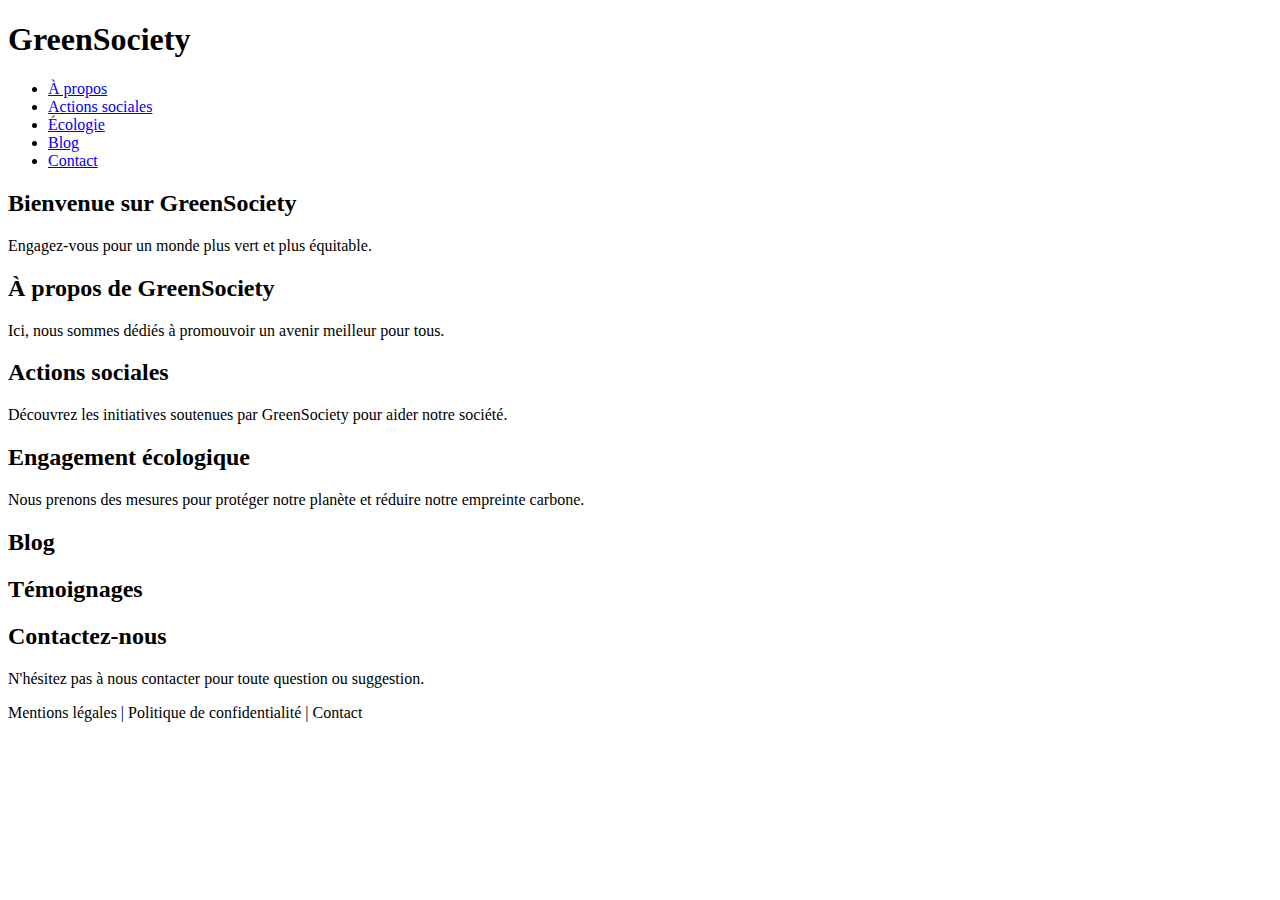
==== index.html @ fdf5fd26 "mise en place du HTML et du dossier image" ====
<!DOCTYPE html>
<html lang="fr">
<head>
    <meta charset="UTF-8">
    <meta name="viewport" content="width=device-width, initial-scale=1.0">
    <link rel="shortcut icon" href="favicon.ico" type="image/x-icon">
    <link rel="stylesheet" href="style.css">
    <title>GreenSociety - Un site accessible, écologique et sociétal</title>
</head>
<body>

<!-- En-tête du site -->
<header>
    <h1>GreenSociety</h1>
    <nav>
        <ul>
            <li><a href="#about">À propos</a></li>
            <li><a href="#social-actions">Actions sociales</a></li>
            <li><a href="#ecology">Écologie</a></li>
            <li><a href="#blog">Blog</a></li>
            <li><a href="#contact">Contact</a></li>
        </ul>
    </nav>
</header>

<!-- Bannière de la page d'accueil -->
<section id="home">
    <h2>Bienvenue sur GreenSociety</h2>
    <p>Engagez-vous pour un monde plus vert et plus équitable.</p>
</section>

<!-- Section À propos -->
<section id="about">
    <h2>À propos de GreenSociety</h2>
    <p>Ici, nous sommes dédiés à promouvoir un avenir meilleur pour tous.</p>
    <!-- Plus de contenu sur l'accessibilité du site -->
</section>

<!-- Section Actions sociales -->
<section id="social-actions">
    <h2>Actions sociales</h2>
    <p>Découvrez les initiatives soutenues par GreenSociety pour aider notre société.</p>
    <!-- Contenu sur les actions sociales du site -->
</section>

<!-- Section Écologie -->
<section id="ecology">
    <h2>Engagement écologique</h2>
    <p>Nous prenons des mesures pour protéger notre planète et réduire notre empreinte carbone.</p>
    <!-- Contenu sur l'écologie du site -->
</section>

<!-- Section Blog -->
<section id="blog">
    <h2>Blog</h2>
    <!-- Articles du blog -->
</section>

<!-- Section Témoignages -->
<section id="testimonials">
    <h2>Témoignages</h2>
    <!-- Témoignages des utilisateurs ou des partenaires -->
</section>

<!-- Section Contact -->
<section id="contact">
    <h2>Contactez-nous</h2>
    <p>N'hésitez pas à nous contacter pour toute question ou suggestion.</p>
    <!-- Formulaire de contact -->
</section>

<!-- Pied de page -->
<footer>
    <p>Mentions légales | Politique de confidentialité | Contact</p>
</footer>

<script>
    // Exemple d'utilisation de WAI-ARIA pour décrire un bouton
    const buttonElement = document.querySelector('button');
    buttonElement.setAttribute('role', 'button');
    buttonElement.setAttribute('aria-label', 'Cliquez ici pour effectuer une action');
</script>

</body>
</html>
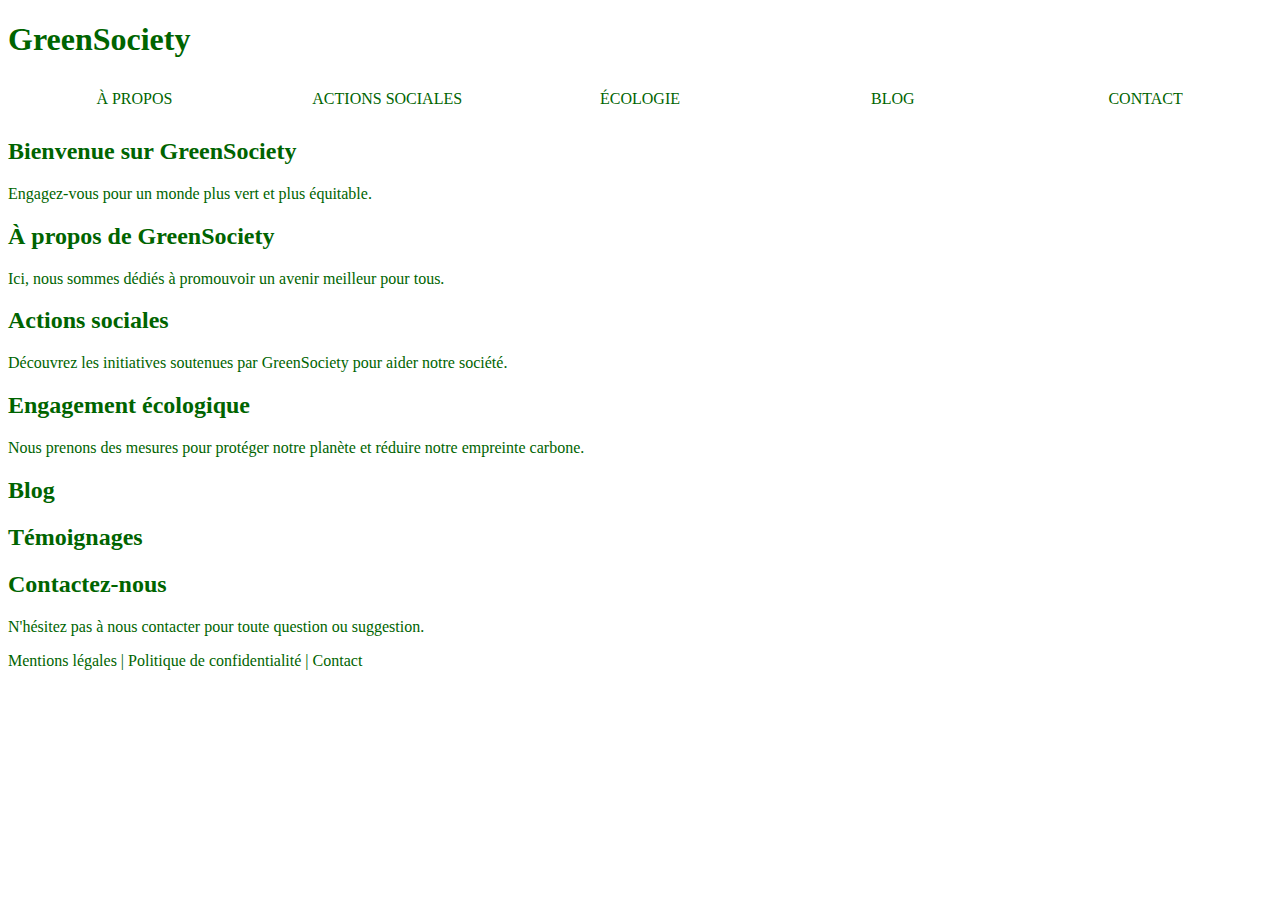
==== commit 4d218fb0: "mise en place des images et refonte HTML" ====
--- a/index.html
+++ b/index.html
@@ -3,7 +3,7 @@
 <head>
     <meta charset="UTF-8">
     <meta name="viewport" content="width=device-width, initial-scale=1.0">
-    <link rel="shortcut icon" href="favicon.ico" type="image/x-icon">
+    <link rel="shortcut icon" href="image/favicon-32x32.png" type="image/x-icon">
     <link rel="stylesheet" href="style.css">
     <title>GreenSociety - Un site accessible, écologique et sociétal</title>
 </head>
@@ -21,6 +21,12 @@
             <li><a href="#contact">Contact</a></li>
         </ul>
     </nav>
+     <!-- Lien de navigation caché pour les utilisateurs non visuels -->
+     <a class="visually-hidden" href="#about">Aller à la section À propos</a>
+     <a class="visually-hidden" href="#social-actions">Aller à la section Actions sociales</a>
+     <a class="visually-hidden" href="#ecology">Aller à la section Écologie</a>
+     <a class="visually-hidden" href="#blog">Aller à la section Blog</a>
+     <a class="visually-hidden" href="#contact">Aller à la section Contact</a>
 </header>
 
 <!-- Bannière de la page d'accueil -->
--- a/style.css
+++ b/style.css
@@ -0,0 +1,60 @@
+/* Style pour cacher le lien de navigation aux utilisateurs visuels */
+.visually-hidden {
+    position: absolute;
+    top: -9999px;
+    left: -9999px;
+    width: 1px;
+    height: 1px;
+    overflow: hidden;
+}
+
+/* Style pour la couleur du texte verte foncée */
+body {
+    color: darkgreen;
+}
+
+/* Style pour la navigation horizontale */
+nav ul {
+    list-style: none;
+    padding: 0;
+    margin: 0;
+    display: flex; /* Afficher les éléments de la liste horizontalement */
+}
+
+nav li {
+    flex: 1; /* Pour que chaque élément de la liste ait la même taille */
+    text-align: center; /* Centrer le texte dans chaque élément de la liste */
+    text-transform: uppercase; /* Mettre les liens en majuscules */
+    position: relative; /* Pour positionner la barre de survol */
+}
+
+nav a {
+    text-decoration: none;
+    color: inherit;
+    display: block; /* Pour que chaque lien occupe toute la largeur de l'élément <li> */
+    padding: 10px; /* Ajouter un espacement autour du texte du lien */
+    transition: transform 0.3s ease; /* Ajouter une transition pour l'effet de survol */
+}
+
+/* Effet de survol */
+nav a:hover {
+    transform: scale(1.2); /* Augmenter la taille du lien au survol */
+}
+
+/* Barre de survol */
+nav a::after {
+    content: '';
+    position: absolute;
+    bottom: -2px; /* Positionner la barre en dessous du lien */
+    left: 0;
+    width: 100%;
+    height: 2px;
+    background-color: darkgreen; /* Couleur de la barre */
+    opacity: 0; /* Masquer la barre par défaut */
+    transition: opacity 0.3s ease; /* Ajouter une transition pour l'apparition de la barre */
+}
+
+/* Afficher la barre au survol */
+nav a:hover::after {
+    opacity: 1;
+}
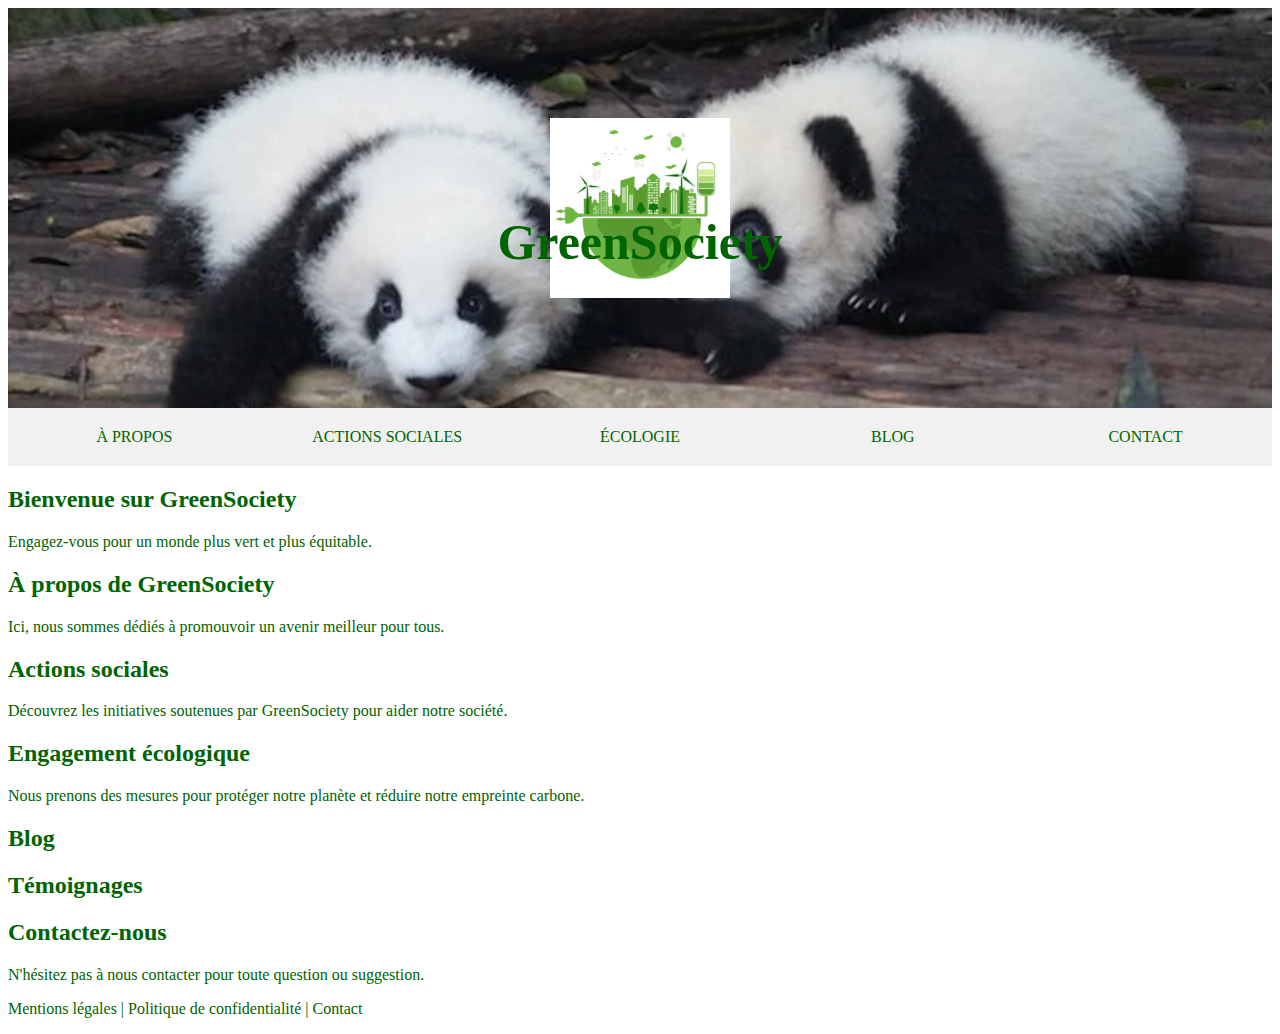
==== commit 158eb1e0: "mise en place du logo" ====
--- a/index.html
+++ b/index.html
@@ -11,7 +11,19 @@
 
 <!-- En-tête du site -->
 <header>
-    <h1>GreenSociety</h1>
+    <div id="slider">
+        <!-- Les images de fond du slider -->
+        <div class="slider-item active" style="background-image: url('image/baby-panda1.webp');"></div>
+        <div class="slider-item" style="background-image: url('image/eclat-foret1.webp');"></div>
+        <div class="slider-item" style="background-image: url('image/montagne1.webp');"></div>
+        <!-- Logo -->
+        <img src="image/apple-touch-icon.png" alt="Mon logo" class="logo visible">
+
+        <!-- Titre h1 -->
+        <h1 class="slider-title visible">GreenSociety</h1>
+    </div>
+ 
+    
     <nav>
         <ul>
             <li><a href="#about">À propos</a></li>
@@ -80,12 +92,7 @@
     <p>Mentions légales | Politique de confidentialité | Contact</p>
 </footer>
 
-<script>
-    // Exemple d'utilisation de WAI-ARIA pour décrire un bouton
-    const buttonElement = document.querySelector('button');
-    buttonElement.setAttribute('role', 'button');
-    buttonElement.setAttribute('aria-label', 'Cliquez ici pour effectuer une action');
-</script>
+<script src="main.js"></script>
 
 </body>
 </html>
--- a/style.css
+++ b/style.css
@@ -8,9 +8,47 @@
     overflow: hidden;
 }
 
+/* Style pour le logo */
+.logo {
+    position: absolute;
+    top: 50%;
+    left: 50%;
+    transform: translate(-50%, -50%);
+    z-index: 1;
+    opacity: 0;
+    transition: opacity 1s ease; /* Animation de transition pour la visibilité */
+}
+
+.logo.visible {
+    opacity: 1;
+}
+
+/* Style pour le titre h1 */
+h1 {
+    font-size: 50px;
+    text-align: center; /* Centrer le texte */
+    position: absolute;
+    top: 50%;
+    left: 50%;
+    transform: translate(-50%, -50%);
+    z-index: 1;
+    opacity: 0;
+    transition: opacity 1s ease; /* Animation de transition pour la visibilité */
+}
+
+h1.visible {
+    opacity: 1;
+}
+
 /* Style pour la couleur du texte verte foncée */
 body {
     color: darkgreen;
+}
+
+/* Style pour la barre de navigation */
+nav {
+    background-color: #f1f1f1;
+    padding: 10px 0;
 }
 
 /* Style pour la navigation horizontale */
@@ -58,3 +96,28 @@
 nav a:hover::after {
     opacity: 1;
 }
+
+/* Style pour le slider */
+#slider {
+    width: 100%;
+    height: 400px;
+    overflow: hidden;
+    position: relative;
+}
+
+.slider-item {
+    position: absolute;
+    top: 0;
+    left: 0;
+    width: 100%;
+    height: 100%;
+    background-size: cover;
+    background-repeat: no-repeat;
+    background-position: center center;
+    opacity: 0;
+    transition: opacity 1s ease; /* Animation de transition pour le fondu enchaîné */
+}
+
+.slider-item.active {
+    opacity: 1;
+}
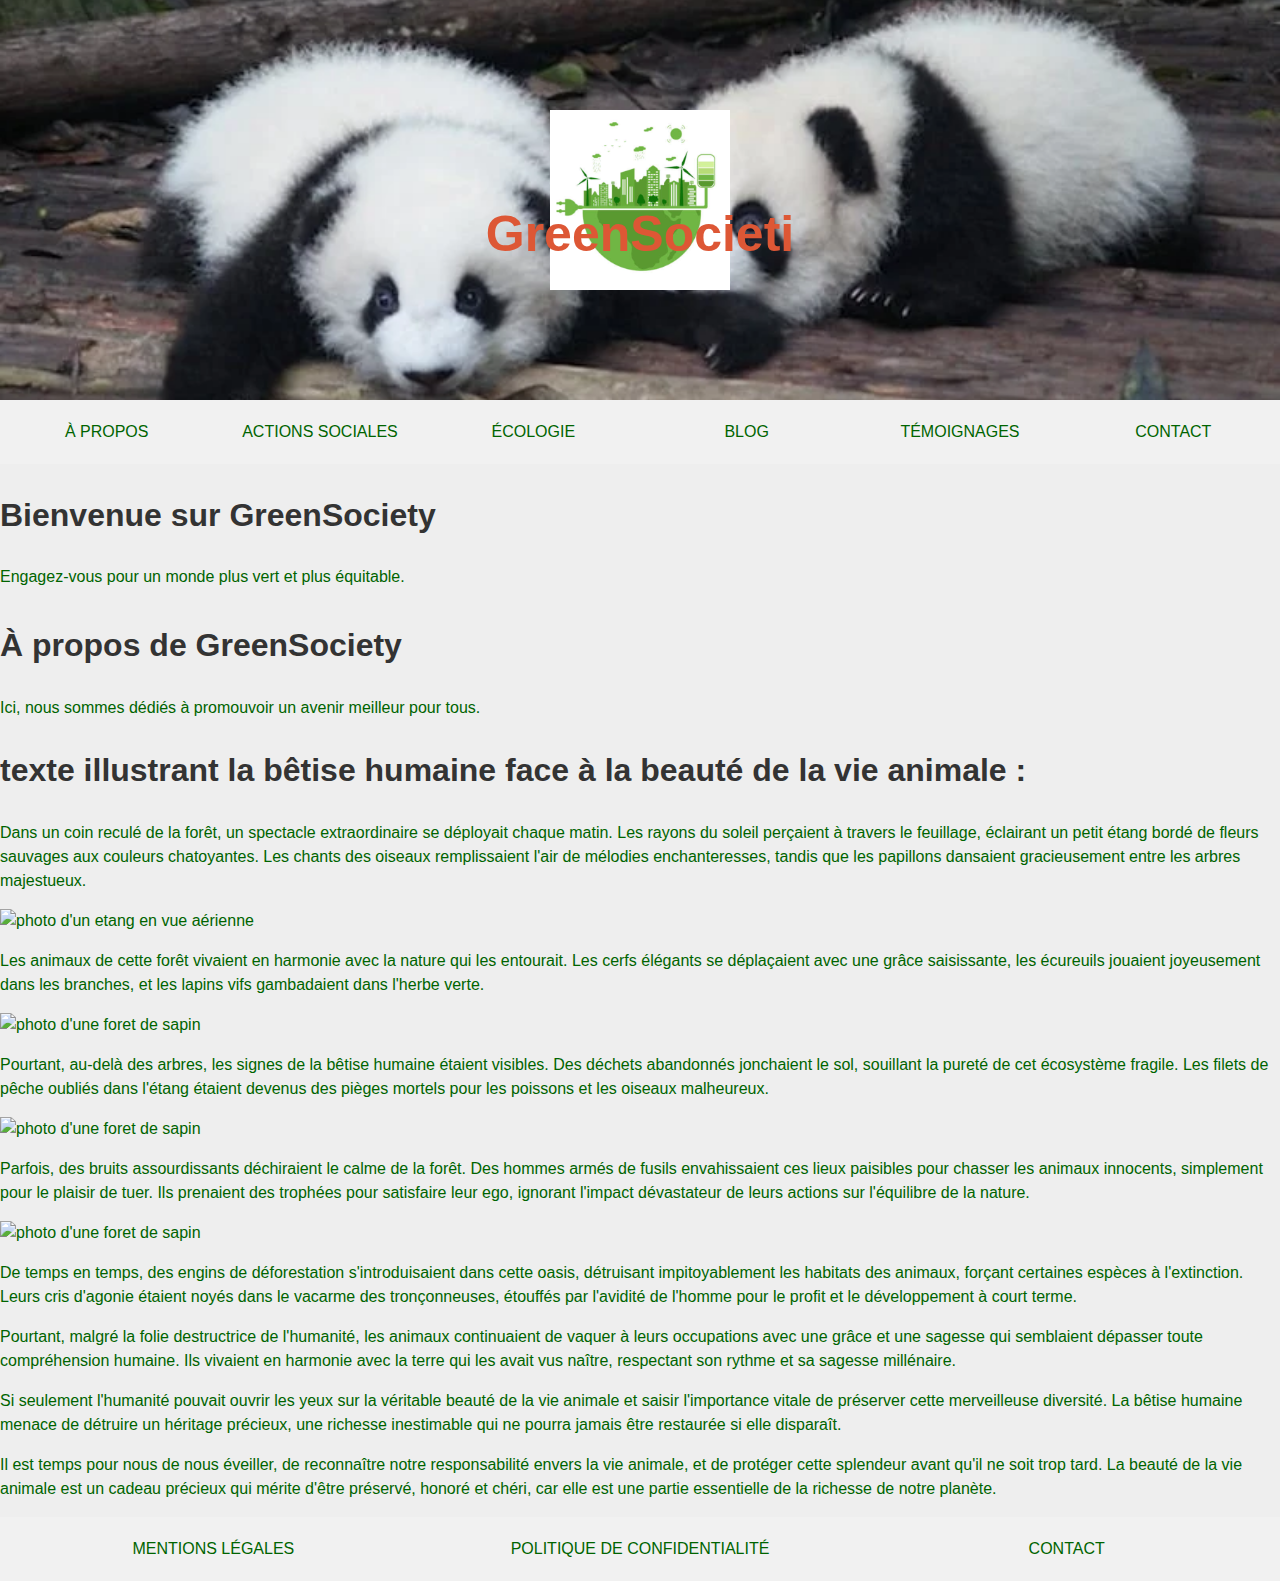
==== commit 6d027f8d: "la la la" ====
--- a/index.html
+++ b/index.html
@@ -4,6 +4,8 @@
     <meta charset="UTF-8">
     <meta name="viewport" content="width=device-width, initial-scale=1.0">
     <link rel="shortcut icon" href="image/favicon-32x32.png" type="image/x-icon">
+    <link rel="stylesheet" href="common-v3.css">
+    <link rel="stylesheet" href="normalize.css">
     <link rel="stylesheet" href="style.css">
     <title>GreenSociety - Un site accessible, écologique et sociétal</title>
 </head>
@@ -20,76 +22,87 @@
         <img src="image/apple-touch-icon.png" alt="Mon logo" class="logo visible">
 
         <!-- Titre h1 -->
-        <h1 class="slider-title visible">GreenSociety</h1>
+        <h1 class="slider-title visible">GreenSocieti</h1>
     </div>
  
     
     <nav>
         <ul>
-            <li><a href="#about">À propos</a></li>
-            <li><a href="#social-actions">Actions sociales</a></li>
-            <li><a href="#ecology">Écologie</a></li>
-            <li><a href="#blog">Blog</a></li>
-            <li><a href="#contact">Contact</a></li>
+            <li><a href="index.html">À propos</a></li>
+            <li><a href="actions-sociales.html">Actions sociales</a></li>
+            <li><a href="ecologie.html">Écologie</a></li>
+            <li><a href="blog.html">Blog</a></li>
+            <li><a href="temoignages.html">Témoignages</a></li>
+            <li><a href="contact.html">Contact</a></li>
         </ul>
     </nav>
      <!-- Lien de navigation caché pour les utilisateurs non visuels -->
      <a class="visually-hidden" href="#about">Aller à la section À propos</a>
-     <a class="visually-hidden" href="#social-actions">Aller à la section Actions sociales</a>
-     <a class="visually-hidden" href="#ecology">Aller à la section Écologie</a>
-     <a class="visually-hidden" href="#blog">Aller à la section Blog</a>
-     <a class="visually-hidden" href="#contact">Aller à la section Contact</a>
+     <a class="visually-hidden" href="actions-sociales.html">Aller à la section Actions sociales</a>
+     <a class="visually-hidden" href="ecologie.html">Aller à la section Écologie</a>
+     <a class="visually-hidden" href="blog.html">Aller à la section Blog</a>
+     <a class="visually-hidden" href="temoignages.html">Aller à la section Témoignage</a>
+     <a class="visually-hidden" href="contact.html">Aller à la section Contact</a>
 </header>
 
-<!-- Bannière de la page d'accueil -->
-<section id="home">
-    <h2>Bienvenue sur GreenSociety</h2>
-    <p>Engagez-vous pour un monde plus vert et plus équitable.</p>
-</section>
+<main>
+    <!-- Bannière de la page d'accueil -->
+    <section id="home">
+        <h2>Bienvenue sur GreenSociety</h2>
+        <p>Engagez-vous pour un monde plus vert et plus équitable.</p>
+    </section>
 
-<!-- Section À propos -->
-<section id="about">
-    <h2>À propos de GreenSociety</h2>
-    <p>Ici, nous sommes dédiés à promouvoir un avenir meilleur pour tous.</p>
-    <!-- Plus de contenu sur l'accessibilité du site -->
-</section>
+    <!-- Section À propos -->
+    <section id="about">
+        <h2>À propos de GreenSociety</h2>
+        <p>Ici, nous sommes dédiés à promouvoir un avenir meilleur pour tous.</p>
+        <!-- Plus de contenu sur l'accessibilité du site -->
+    </section>
 
-<!-- Section Actions sociales -->
-<section id="social-actions">
-    <h2>Actions sociales</h2>
-    <p>Découvrez les initiatives soutenues par GreenSociety pour aider notre société.</p>
-    <!-- Contenu sur les actions sociales du site -->
-</section>
+    <h2> texte illustrant la bêtise humaine face à la beauté de la vie animale :</h2>
+    <p>
+        Dans un coin reculé de la forêt, un spectacle extraordinaire se déployait chaque matin. Les rayons du soleil perçaient à travers le feuillage, éclairant un petit étang bordé de fleurs sauvages aux couleurs chatoyantes. Les chants des oiseaux remplissaient l'air de mélodies enchanteresses, tandis que les papillons dansaient gracieusement entre les arbres majestueux.
+    </p>
+    <img src="image/etang.webp" alt="photo d'un etang en vue aérienne">
+    <p>
+    Les animaux de cette forêt vivaient en harmonie avec la nature qui les entourait. Les cerfs élégants se déplaçaient avec une grâce saisissante, les écureuils jouaient joyeusement dans les branches, et les lapins vifs gambadaient dans l'herbe verte.
+    </p>
+    <img src="image/foret.webp" alt="photo d'une foret de sapin">
+    <p>
+        Pourtant, au-delà des arbres, les signes de la bêtise humaine étaient visibles. Des déchets abandonnés jonchaient le sol, souillant la pureté de cet écosystème fragile. Les filets de pêche oubliés dans l'étang étaient devenus des pièges mortels pour les poissons et les oiseaux malheureux.
+    </p>
+    <img src="image/foret.webp" alt="photo d'une foret de sapin">
+    <p>
+        Parfois, des bruits assourdissants déchiraient le calme de la forêt. Des hommes armés de fusils envahissaient ces lieux paisibles pour chasser les animaux innocents, simplement pour le plaisir de tuer. Ils prenaient des trophées pour satisfaire leur ego, ignorant l'impact dévastateur de leurs actions sur l'équilibre de la nature.
+    </p>
+    <img src="image/foret.webp" alt="photo d'une foret de sapin">
+    <p>
+        De temps en temps, des engins de déforestation s'introduisaient dans cette oasis, détruisant impitoyablement les habitats des animaux, forçant certaines espèces à l'extinction. Leurs cris d'agonie étaient noyés dans le vacarme des tronçonneuses, étouffés par l'avidité de l'homme pour le profit et le développement à court terme.
+    </p>
+    
+    <p>
+        Pourtant, malgré la folie destructrice de l'humanité, les animaux continuaient de vaquer à leurs occupations avec une grâce et une sagesse qui semblaient dépasser toute compréhension humaine. Ils vivaient en harmonie avec la terre qui les avait vus naître, respectant son rythme et sa sagesse millénaire.
+    </p>
+    
+    <p>
+        Si seulement l'humanité pouvait ouvrir les yeux sur la véritable beauté de la vie animale et saisir l'importance vitale de préserver cette merveilleuse diversité. La bêtise humaine menace de détruire un héritage précieux, une richesse inestimable qui ne pourra jamais être restaurée si elle disparaît.
+    </p>
+    
+    <p>
+        Il est temps pour nous de nous éveiller, de reconnaître notre responsabilité envers la vie animale, et de protéger cette splendeur avant qu'il ne soit trop tard. La beauté de la vie animale est un cadeau précieux qui mérite d'être préservé, honoré et chéri, car elle est une partie essentielle de la richesse de notre planète.
+    </p>
 
-<!-- Section Écologie -->
-<section id="ecology">
-    <h2>Engagement écologique</h2>
-    <p>Nous prenons des mesures pour protéger notre planète et réduire notre empreinte carbone.</p>
-    <!-- Contenu sur l'écologie du site -->
-</section>
-
-<!-- Section Blog -->
-<section id="blog">
-    <h2>Blog</h2>
-    <!-- Articles du blog -->
-</section>
-
-<!-- Section Témoignages -->
-<section id="testimonials">
-    <h2>Témoignages</h2>
-    <!-- Témoignages des utilisateurs ou des partenaires -->
-</section>
-
-<!-- Section Contact -->
-<section id="contact">
-    <h2>Contactez-nous</h2>
-    <p>N'hésitez pas à nous contacter pour toute question ou suggestion.</p>
-    <!-- Formulaire de contact -->
-</section>
+</main>
 
 <!-- Pied de page -->
 <footer>
-    <p>Mentions légales | Politique de confidentialité | Contact</p>
+    <nav>
+        <ul>
+            <li><a href="">Mentions légales</a></li>
+            <li><a href="">Politique de confidentialité</a></li>
+            <li><a href="contact.html">Contact</a></li>
+        </ul>
+    </nav>
 </footer>
 
 <script src="main.js"></script>
--- a/common-v3.css
+++ b/common-v3.css
@@ -0,0 +1,274 @@
+/*
+
+Ultime version de la feuille de style commune (à réutiliser dans les modules 4 et 5)
+
+Ajout de la marge entre les sections
+Ajout des la section form depuis le corrigé de l'exercice "form" du module 2
+Ajout de la section table (version proche du corrigé de l'exercice "table" du module 2 mais avec quelques ajustements)
+
+*/
+/* *****************************************************************
+TOOLS
+***************************************************************** */
+
+* {
+	box-sizing: border-box; /* On spécifie que la largeur (width) de chaque boîte comprend le padding et la bordure (par défaut, c'est seulement la largeur du contenu) */
+}
+
+html {
+	font-size: 62.5%; /* 1rem = 10px (la formule est 10/16*100) la taille par défaut étant 16px */
+}
+
+body {
+	font-size: 1.6rem; /* on remets la taille du texte par défaut pour le body à 16px en utilisant les rem comme unité) */
+}
+
+/* *****************************************************************
+GENERALITIES
+***************************************************************** */
+
+/* Le corps du document */
+body {
+	margin: 0;
+	padding: 0;
+	line-height: 1.5;
+	font-family: sans-serif;
+	color: #555;
+	background-color: #eee;
+}
+
+/* Le titre principal d'un flux */
+h1 {
+	font-size: 4rem;
+	color: #DD5735;
+}
+
+/* Le titre de second niveau  */
+h2 {
+	font-size: 3.2rem;
+	color: #333;
+}
+
+
+/* Le titre de troisème niveau */
+h3 {
+	font-size: 2.4rem;
+}
+
+/* Les liens */
+a {
+	text-decoration: none;
+	color: #DD5735;
+}
+
+/* Ajout d'un élément de décoration au survol */
+a:hover {
+	text-decoration: underline;
+	color: #000;
+}
+
+/* Contenu principal */
+/*main {*/
+/*	padding: 2em;*/
+/*}*/
+
+/* Les articles */
+article {
+	background-color: #fff;
+	padding: 1em;
+}
+
+/* marge entre les sections */
+section + section {
+	margin-top: 2em;
+}
+
+/* *****************************************************************
+CONTAINER
+***************************************************************** */
+
+/* Le container permet de limiter la largeur d'un contenu */
+.container {
+	max-width: 1100px; /* On donne une largeur au container */
+	margin-left: auto; /* On centre son contenu */
+	margin-right: auto;
+}
+
+/* *****************************************************************
+MAIN LAYOUT
+***************************************************************** */
+
+/* L'entête de la page */
+.header {
+	padding: 1em;
+	text-align: center;
+	color: #999;
+	background-color: #444;
+}
+
+/* Pas de marge pour le titre pricipal */
+.header h1 {
+	margin: 0;
+}
+
+/* Le pied de page */
+.footer {
+	padding: 2em;
+	text-align: center;
+	color: #fff;
+	background-color: #444;
+}
+
+/* *****************************************************************
+CARDS
+***************************************************************** */
+
+.card,
+.cards > * {
+	padding: 2em;
+	background-color: #fff;
+	border: 1px solid rgba(0,0,0,0.2);
+}
+
+.gutter > * {
+	margin: 1em;
+}
+
+/* *****************************************************************
+FORM
+***************************************************************** */
+
+/* Style pour une barre d'outils => ou placer les boutons */
+.toolbar {
+	padding: 1em 2em;
+	text-align: center;
+	border: 1px solid rgba(0,0,0,0.2);
+	border-radius: 0.5em;
+}
+
+/* Style de chaque groupe de champs (fieldset) */
+fieldset {
+	margin: 2em 0;
+	padding: 1em;
+	font-size: 1.6rem;
+	border: 1px solid rgba(0,0,0,0.2);
+	border-radius: 0.5em;
+}
+
+legend {
+	padding: 0 1em;
+	font-size: 1.8rem;
+}
+
+/* Style de chaque champ (field) */
+.field {
+	display: flex;
+	padding: 1em 0;
+}
+
+.field label {
+	width: 30%;
+}
+
+.field .value {
+	width: 70%;
+}
+
+.field input {
+	width: 100%;
+}
+
+.field + .field {
+	border-top: 1px solid rgba(0,0,0,0.2);
+}
+
+/* Style de chaque libélé */
+label {
+	padding: 0.5em;
+}
+
+/* Style de chaque input */
+input[type="text"],
+input[type="password"],
+input[type="search"],
+input[type="email"],
+input[type*="date"],
+select,
+textarea {
+	display: inline-block;
+	padding: 0.5em 1em;
+	font-size: 1.6rem;
+	color: #333;
+	background-color: #fff;
+	border: 1px solid #ccc;
+	border-radius: 0.5em;
+}
+select,
+textarea {
+	width: 100%;
+}
+textarea {
+	display: block;
+	min-height: 10em;
+}
+
+/* Style de chaque bouton */
+.button {
+	display: inline-block;
+	padding: 1em 2em;
+	font-size: 1.6rem;
+	color: #fff;
+	background-color: #DD5735;
+	border: 2px solid #DD5735;
+	border-radius: 0.5em;
+	cursor: pointer;
+}
+
+.button:hover {
+	text-decoration: none;
+	color: #DD5735;
+	background-color: #fff;
+}
+
+/* *****************************************************************
+TABLE
+***************************************************************** */
+
+.table {
+	width: 100%;
+	border-collapse: collapse;
+}
+.table caption,
+.table th,
+.table td {
+	padding: 1em;
+	border: 1px solid #ddd;
+}
+.table thead {
+	border-bottom: 2px solid #999;
+}
+.table tfoot {
+	border-top: 2px solid #999;
+}
+.table tbody tr:nth-child(odd) {
+    background-color: rgba(0,0,0,0.1);
+}
+
+/* *****************************************************************
+VARIOUS
+***************************************************************** */
+
+/* Utile pour mettre en évidence un parent */
+.parent {
+	border: 1px dashed #DD5735;
+}
+
+/* Utile pour mettre en forme du code informatique */
+.code {
+	padding: 0.5em;
+	font-family: Monaco, monospace;
+	font-size: 14px;
+	color: #000;
+	background-color: #ddd;
+	border: 1px solid #bbb;
+}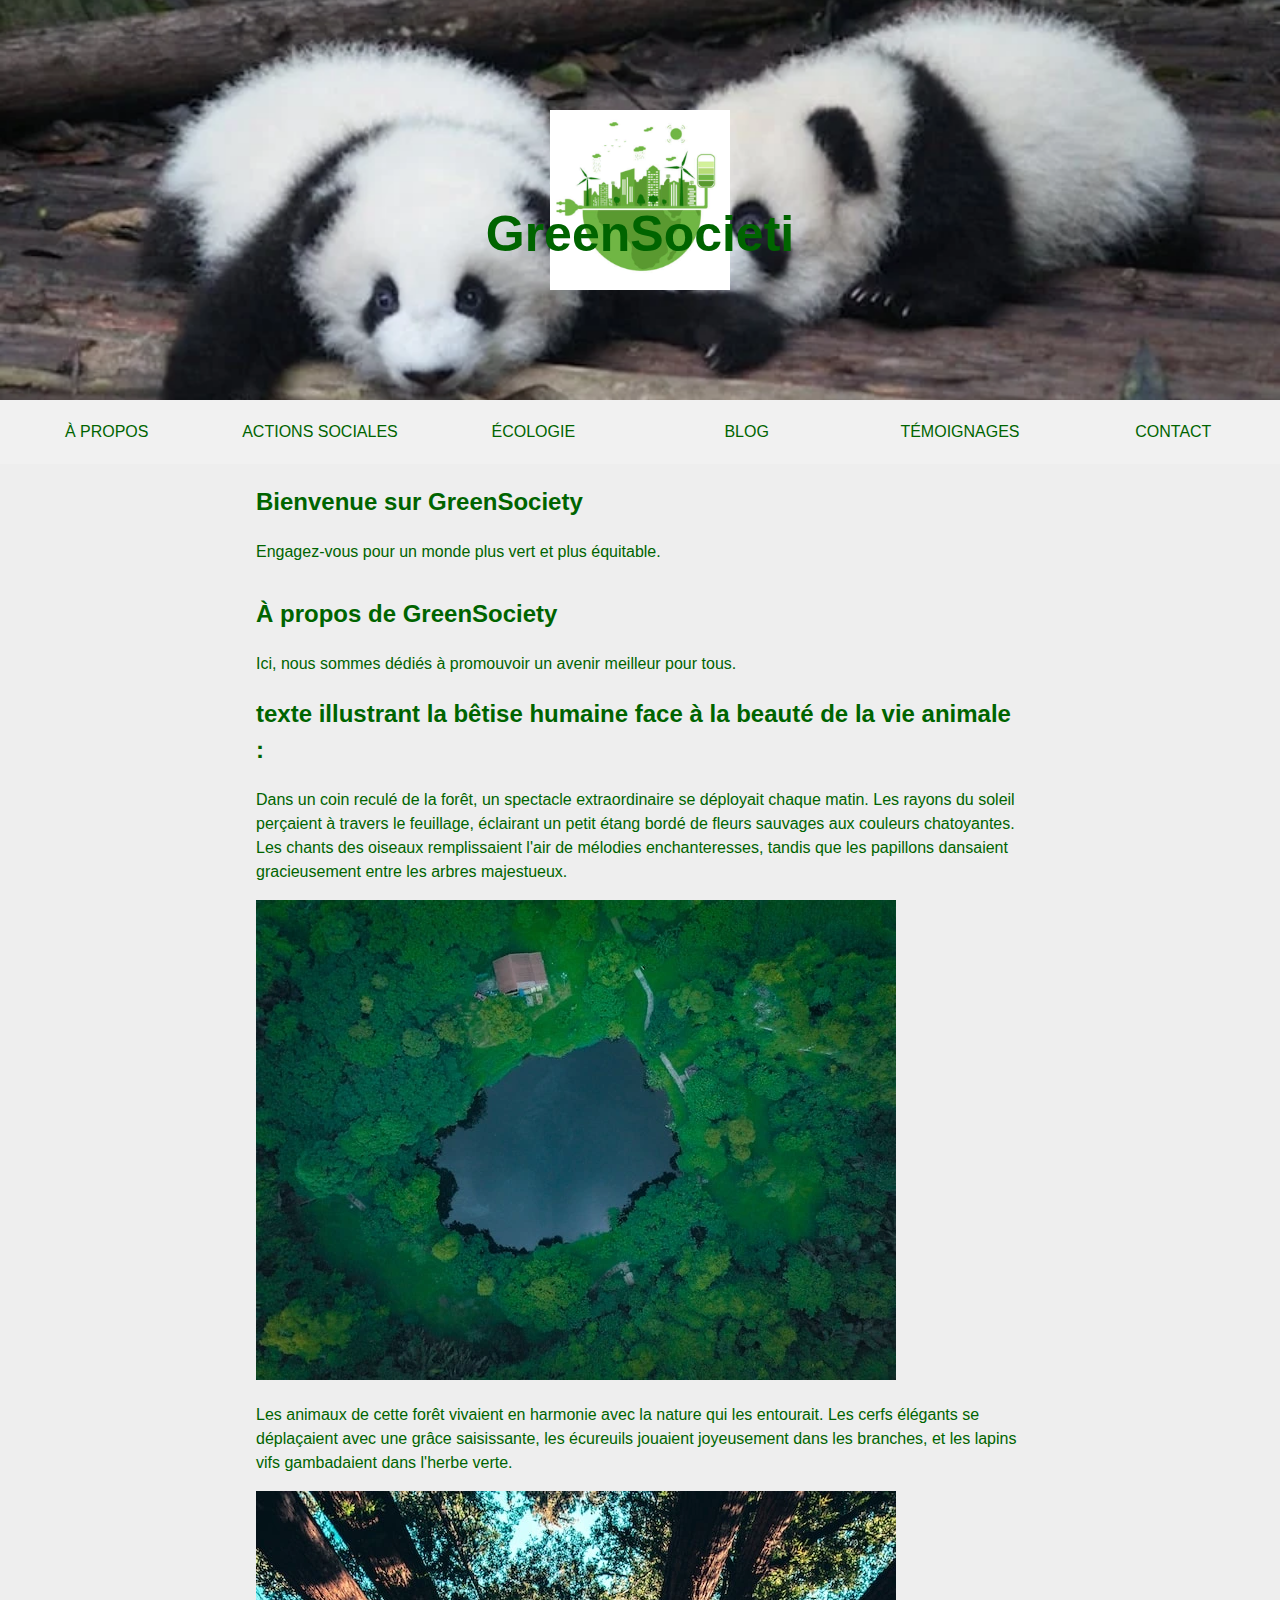
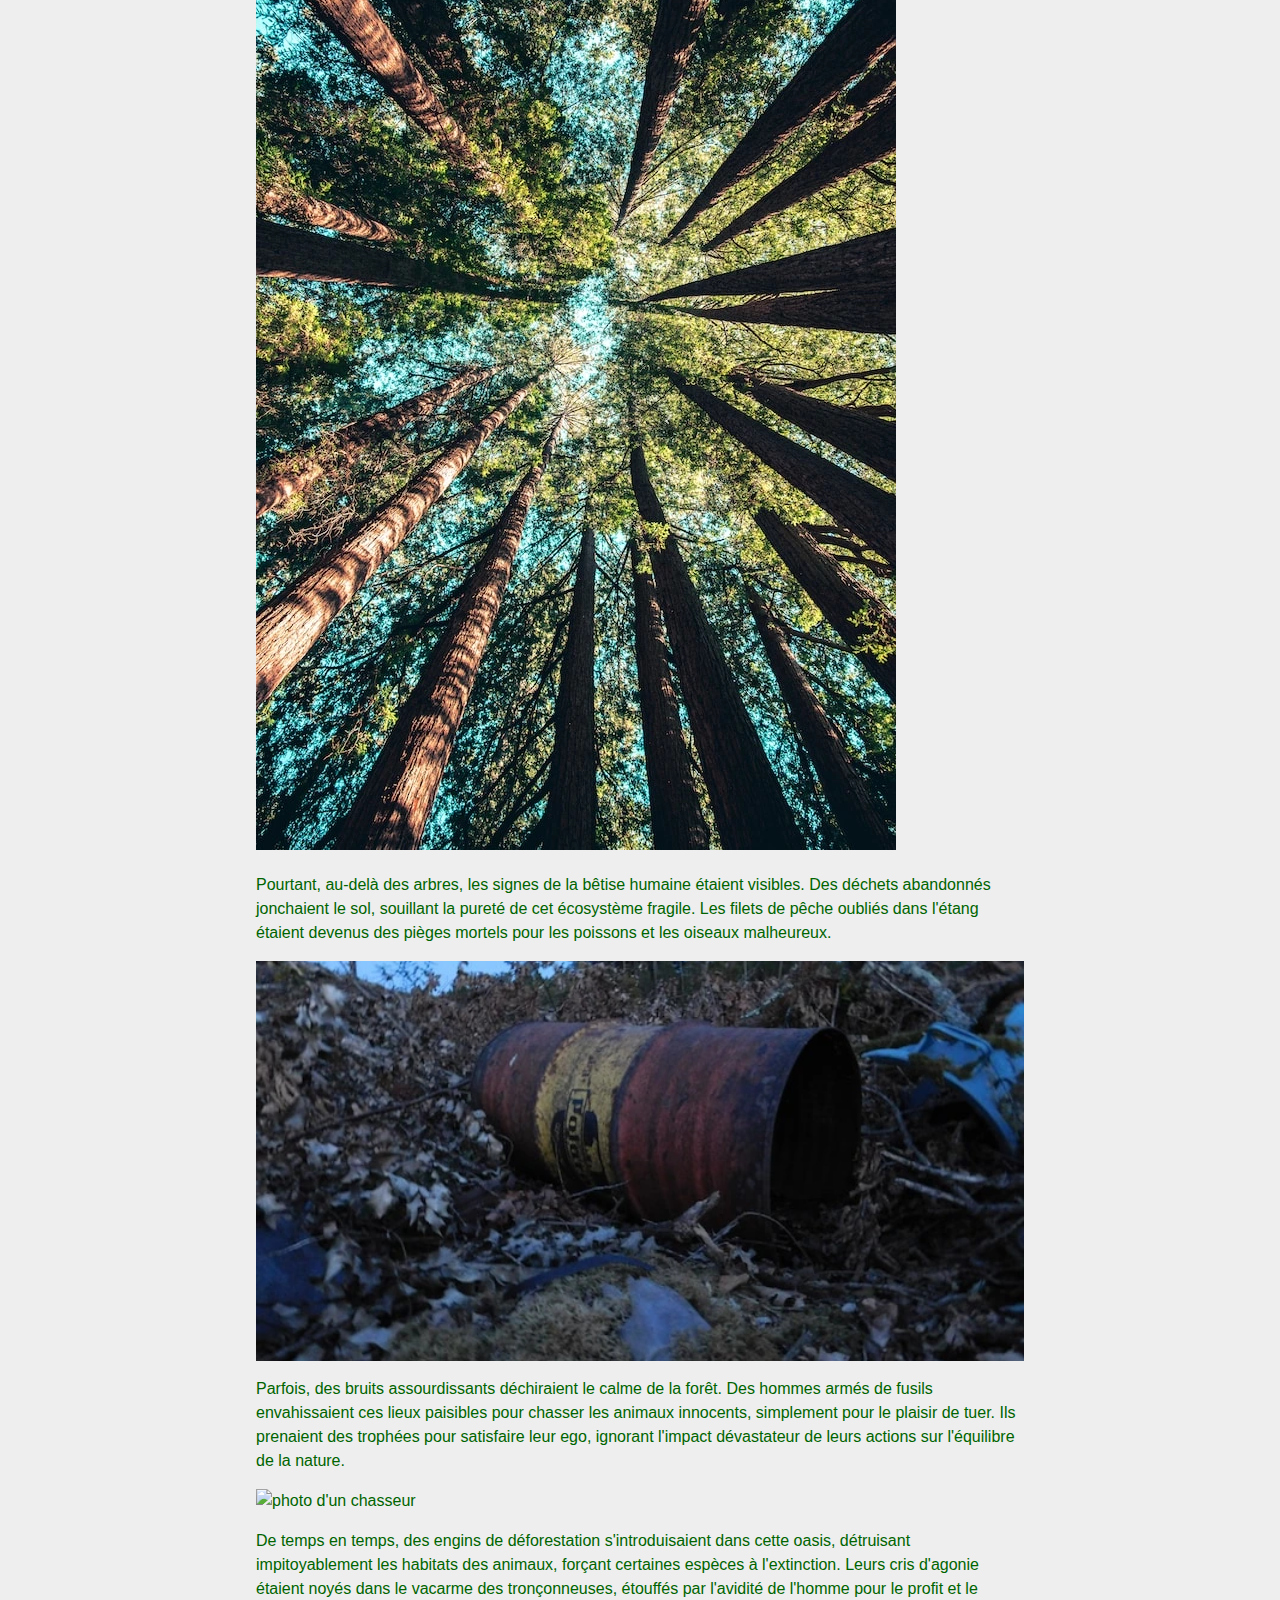
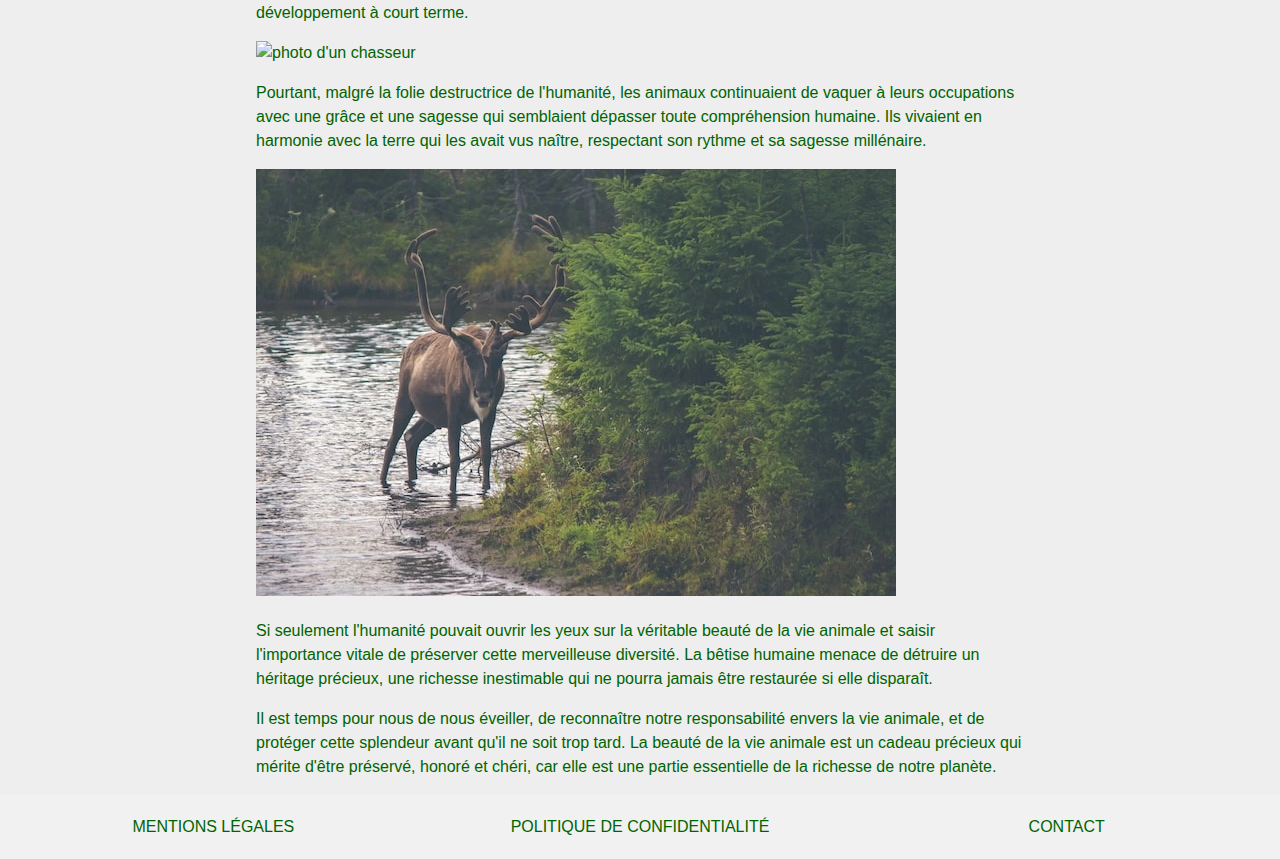
==== commit 7b1395a9: "mise en dossier" ====
--- a/index.html
+++ b/index.html
@@ -3,7 +3,7 @@
 <head>
     <meta charset="UTF-8">
     <meta name="viewport" content="width=device-width, initial-scale=1.0">
-    <link rel="shortcut icon" href="image/favicon-32x32.png" type="image/x-icon">
+    <link rel="shortcut icon" href="image/logo/favicon-32x32.png" type="image/x-icon">
     <link rel="stylesheet" href="common-v3.css">
     <link rel="stylesheet" href="normalize.css">
     <link rel="stylesheet" href="style.css">
@@ -16,10 +16,10 @@
     <div id="slider">
         <!-- Les images de fond du slider -->
         <div class="slider-item active" style="background-image: url('image/baby-panda1.webp');"></div>
-        <div class="slider-item" style="background-image: url('image/eclat-foret1.webp');"></div>
-        <div class="slider-item" style="background-image: url('image/montagne1.webp');"></div>
+        <div class="slider-item" style="background-image: url('image/image/eclat-foret1.webp');"></div>
+        <div class="slider-item" style="background-image: url('image/image/montagne1.webp');"></div>
         <!-- Logo -->
-        <img src="image/apple-touch-icon.png" alt="Mon logo" class="logo visible">
+        <img src="image/logo/apple-touch-icon.png" alt="Mon logo" class="logo visible">
 
         <!-- Titre h1 -->
         <h1 class="slider-title visible">GreenSocieti</h1>
@@ -71,19 +71,22 @@
     <p>
         Pourtant, au-delà des arbres, les signes de la bêtise humaine étaient visibles. Des déchets abandonnés jonchaient le sol, souillant la pureté de cet écosystème fragile. Les filets de pêche oubliés dans l'étang étaient devenus des pièges mortels pour les poissons et les oiseaux malheureux.
     </p>
-    <img src="image/foret.webp" alt="photo d'une foret de sapin">
+    <div class="slider-main">
+        <div class="slider-item active" style="background-image: url('image/pollution-humaine.webp');"></div>
+        <div class="slider-item" style="background-image: url('image/etang-pollue.webp');"></div>
+    </div>
     <p>
         Parfois, des bruits assourdissants déchiraient le calme de la forêt. Des hommes armés de fusils envahissaient ces lieux paisibles pour chasser les animaux innocents, simplement pour le plaisir de tuer. Ils prenaient des trophées pour satisfaire leur ego, ignorant l'impact dévastateur de leurs actions sur l'équilibre de la nature.
     </p>
-    <img src="image/foret.webp" alt="photo d'une foret de sapin">
+    <img src="image/chasseur.webp" alt="photo d'un chasseur">
     <p>
         De temps en temps, des engins de déforestation s'introduisaient dans cette oasis, détruisant impitoyablement les habitats des animaux, forçant certaines espèces à l'extinction. Leurs cris d'agonie étaient noyés dans le vacarme des tronçonneuses, étouffés par l'avidité de l'homme pour le profit et le développement à court terme.
     </p>
-    
+    <img src="image/engin-deforestation.webp" alt="photo d'un chasseur">
     <p>
         Pourtant, malgré la folie destructrice de l'humanité, les animaux continuaient de vaquer à leurs occupations avec une grâce et une sagesse qui semblaient dépasser toute compréhension humaine. Ils vivaient en harmonie avec la terre qui les avait vus naître, respectant son rythme et sa sagesse millénaire.
     </p>
-    
+    <img src="image/cerf.webp" alt="photo d'un chasseur">
     <p>
         Si seulement l'humanité pouvait ouvrir les yeux sur la véritable beauté de la vie animale et saisir l'importance vitale de préserver cette merveilleuse diversité. La bêtise humaine menace de détruire un héritage précieux, une richesse inestimable qui ne pourra jamais être restaurée si elle disparaît.
     </p>
--- a/common-v3.css
+++ b/common-v3.css
@@ -40,32 +40,31 @@
 /* Le titre principal d'un flux */
 h1 {
 	font-size: 4rem;
-	color: #DD5735;
 }
 
 /* Le titre de second niveau  */
-h2 {
+/* h2 {
 	font-size: 3.2rem;
 	color: #333;
-}
+} */
 
 
 /* Le titre de troisème niveau */
-h3 {
+/* h3 {
 	font-size: 2.4rem;
-}
+} */
 
 /* Les liens */
-a {
+/* a {
 	text-decoration: none;
 	color: #DD5735;
-}
+} */
 
 /* Ajout d'un élément de décoration au survol */
-a:hover {
+/* a:hover {
 	text-decoration: underline;
 	color: #000;
-}
+} */
 
 /* Contenu principal */
 /*main {*/
--- a/style.css
+++ b/style.css
@@ -77,6 +77,7 @@
 /* Effet de survol */
 nav a:hover {
     transform: scale(1.2); /* Augmenter la taille du lien au survol */
+    text-decoration: underline;
 }
 
 /* Barre de survol */
@@ -121,3 +122,33 @@
 .slider-item.active {
     opacity: 1;
 }
+
+main {
+    width: 60%; /* Définir la largeur à 60% de la page */
+    margin: 0 auto; /* Centrer le contenu horizontalement */
+}
+
+/* Style pour le slider */
+.slider-main {
+    width: 100%;
+    height: 400px;
+    overflow: hidden;
+    position: relative;
+}
+
+.slider-item {
+    position: absolute;
+    top: 0;
+    left: 0;
+    width: 100%;
+    height: 100%;
+    background-size: cover;
+    background-repeat: no-repeat;
+    background-position: center center;
+    opacity: 0;
+    transition: opacity 1s ease; /* Animation de transition pour le fondu enchaîné */
+}
+
+.slider-item.active {
+    opacity: 1;
+}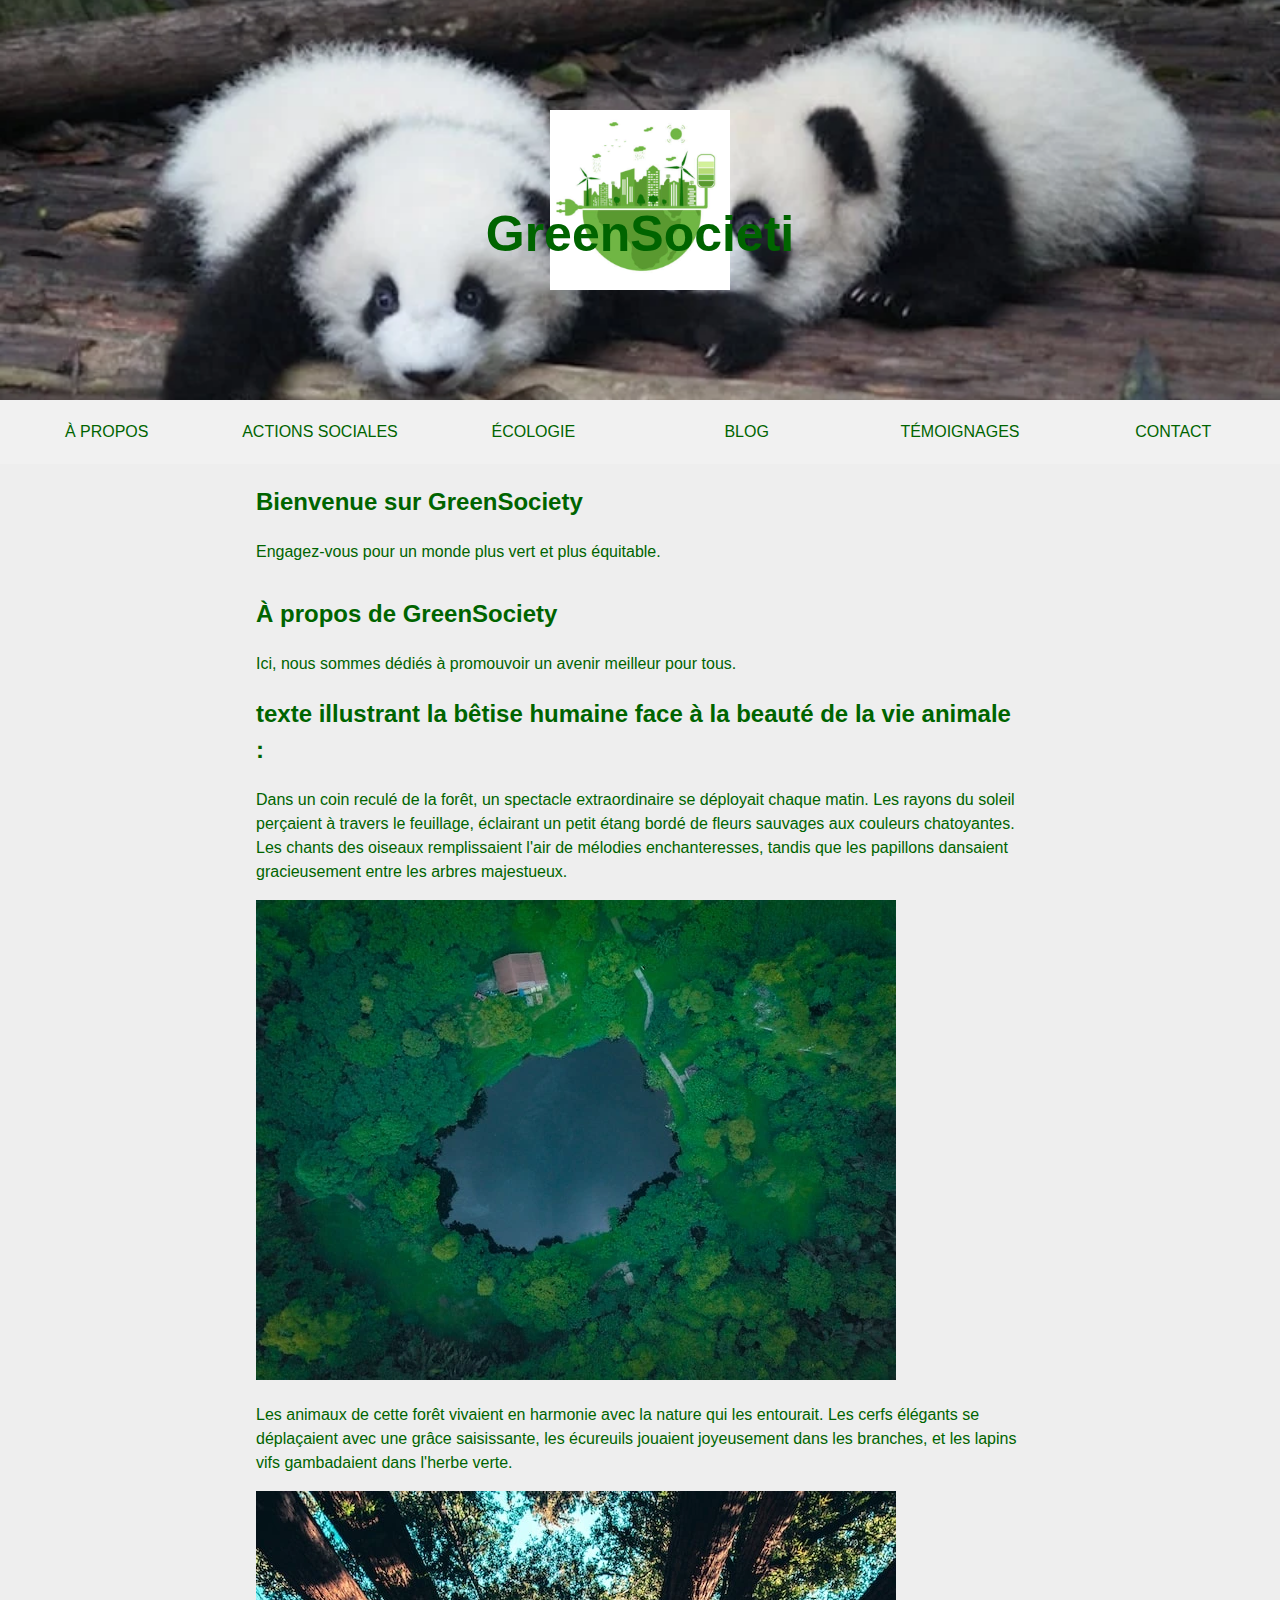
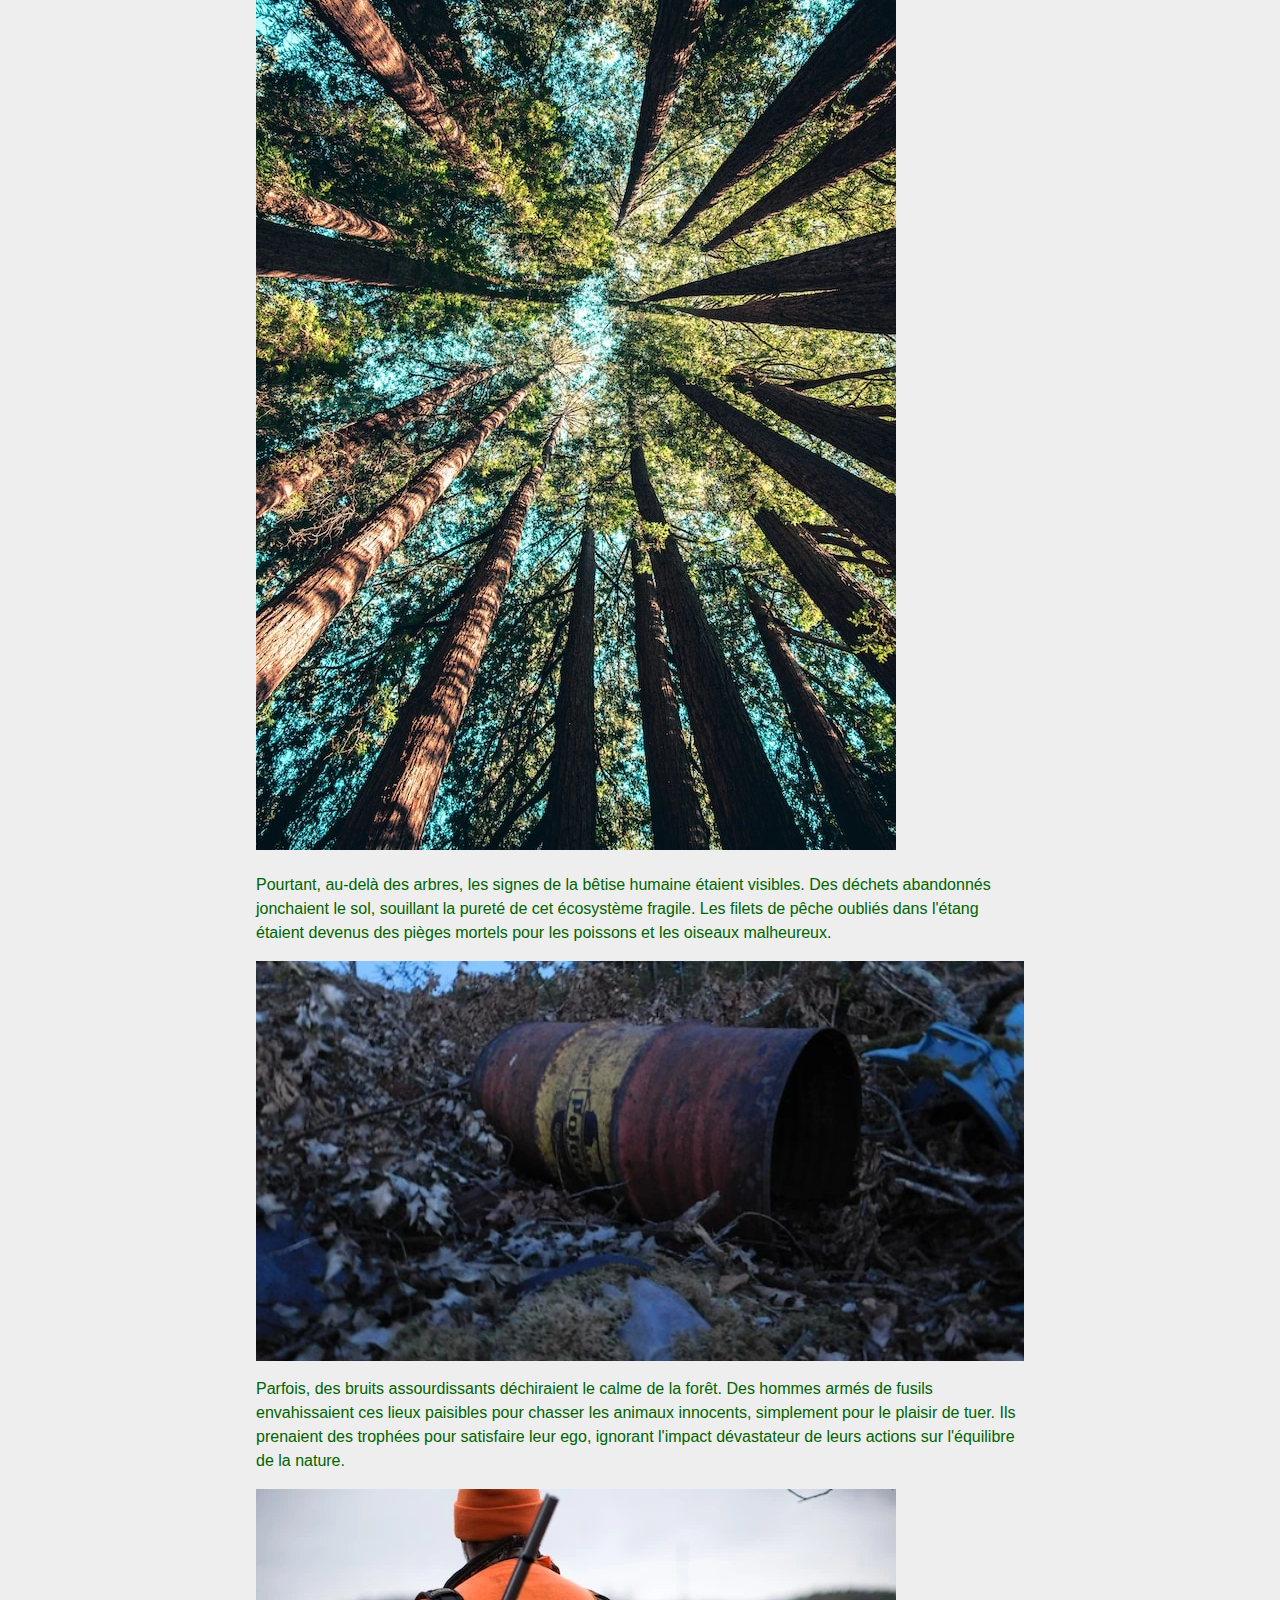
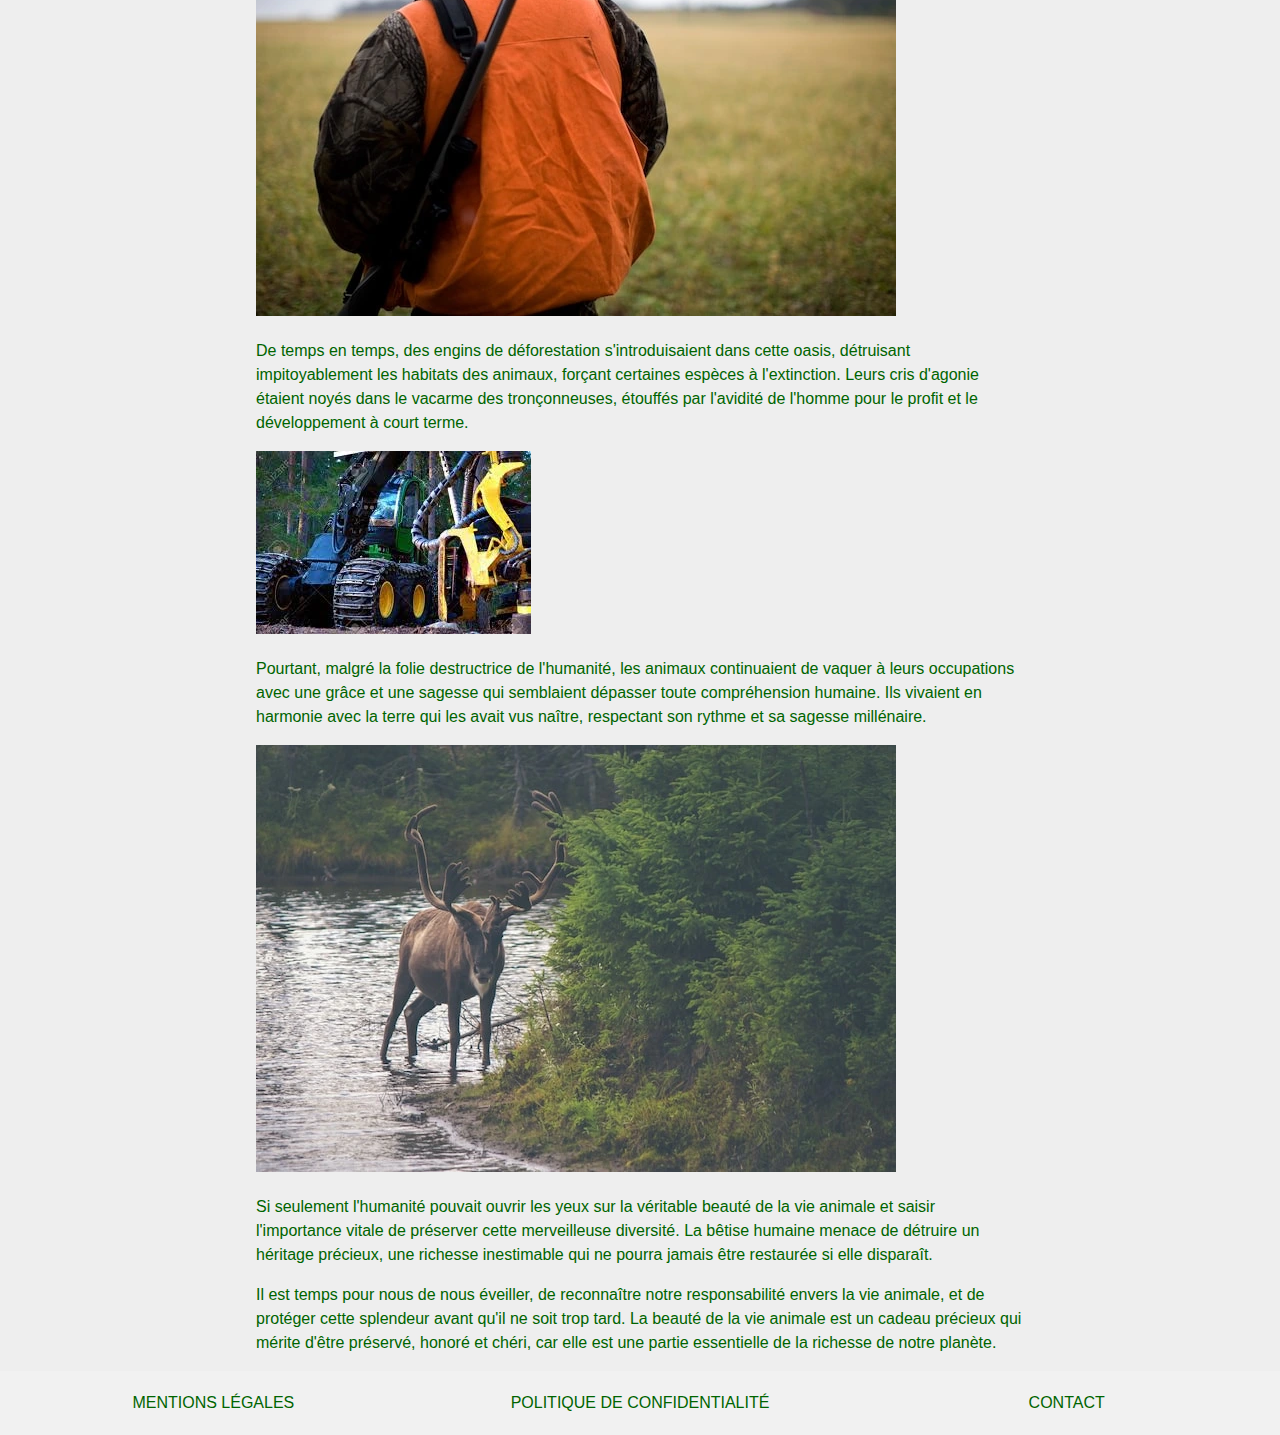
==== commit b1f16d17: "remise en etat d'index.html" ====
--- a/index.html
+++ b/index.html
@@ -3,10 +3,10 @@
 <head>
     <meta charset="UTF-8">
     <meta name="viewport" content="width=device-width, initial-scale=1.0">
-    <link rel="shortcut icon" href="image/logo/favicon-32x32.png" type="image/x-icon">
-    <link rel="stylesheet" href="common-v3.css">
-    <link rel="stylesheet" href="normalize.css">
-    <link rel="stylesheet" href="style.css">
+    <link rel="shortcut icon" href="assets/img/logo/favicon-32x32.png" type="image/x-icon">
+    <link rel="stylesheet" href="assets/styles/common-v3.css">
+    <link rel="stylesheet" href="assets/styles/normalize.css">
+    <link rel="stylesheet" href="assets/styles/style.css">
     <title>GreenSociety - Un site accessible, écologique et sociétal</title>
 </head>
 <body>
@@ -15,11 +15,11 @@
 <header>
     <div id="slider">
         <!-- Les images de fond du slider -->
-        <div class="slider-item active" style="background-image: url('image/baby-panda1.webp');"></div>
-        <div class="slider-item" style="background-image: url('image/image/eclat-foret1.webp');"></div>
-        <div class="slider-item" style="background-image: url('image/image/montagne1.webp');"></div>
+        <div class="slider-item active" style="background-image: url('assets/img/baby-panda1.webp');"></div>
+        <div class="slider-item" style="background-image: url('assets/img/eclat-foret1.webp');"></div>
+        <div class="slider-item" style="background-image: url('assets/img/montagne1.webp');"></div>
         <!-- Logo -->
-        <img src="image/logo/apple-touch-icon.png" alt="Mon logo" class="logo visible">
+        <img src="assets/img/logo/apple-touch-icon.png" alt="Mon logo" class="logo visible">
 
         <!-- Titre h1 -->
         <h1 class="slider-title visible">GreenSocieti</h1>
@@ -63,30 +63,30 @@
     <p>
         Dans un coin reculé de la forêt, un spectacle extraordinaire se déployait chaque matin. Les rayons du soleil perçaient à travers le feuillage, éclairant un petit étang bordé de fleurs sauvages aux couleurs chatoyantes. Les chants des oiseaux remplissaient l'air de mélodies enchanteresses, tandis que les papillons dansaient gracieusement entre les arbres majestueux.
     </p>
-    <img src="image/etang.webp" alt="photo d'un etang en vue aérienne">
+    <img src="assets/img/etang.webp" alt="photo d'un etang en vue aérienne">
     <p>
     Les animaux de cette forêt vivaient en harmonie avec la nature qui les entourait. Les cerfs élégants se déplaçaient avec une grâce saisissante, les écureuils jouaient joyeusement dans les branches, et les lapins vifs gambadaient dans l'herbe verte.
     </p>
-    <img src="image/foret.webp" alt="photo d'une foret de sapin">
+    <img src="assets/img/foret.webp" alt="photo d'une foret de sapin">
     <p>
         Pourtant, au-delà des arbres, les signes de la bêtise humaine étaient visibles. Des déchets abandonnés jonchaient le sol, souillant la pureté de cet écosystème fragile. Les filets de pêche oubliés dans l'étang étaient devenus des pièges mortels pour les poissons et les oiseaux malheureux.
     </p>
     <div class="slider-main">
-        <div class="slider-item active" style="background-image: url('image/pollution-humaine.webp');"></div>
-        <div class="slider-item" style="background-image: url('image/etang-pollue.webp');"></div>
+        <div class="slider-item active" style="background-image: url('assets/img/pollution-humaine.webp');"></div>
+        <div class="slider-item" style="background-image: url('assets/img/etang-pollue.webp');"></div>
     </div>
     <p>
         Parfois, des bruits assourdissants déchiraient le calme de la forêt. Des hommes armés de fusils envahissaient ces lieux paisibles pour chasser les animaux innocents, simplement pour le plaisir de tuer. Ils prenaient des trophées pour satisfaire leur ego, ignorant l'impact dévastateur de leurs actions sur l'équilibre de la nature.
     </p>
-    <img src="image/chasseur.webp" alt="photo d'un chasseur">
+    <img src="assets/img/chasseur.webp" alt="photo d'un chasseur">
     <p>
         De temps en temps, des engins de déforestation s'introduisaient dans cette oasis, détruisant impitoyablement les habitats des animaux, forçant certaines espèces à l'extinction. Leurs cris d'agonie étaient noyés dans le vacarme des tronçonneuses, étouffés par l'avidité de l'homme pour le profit et le développement à court terme.
     </p>
-    <img src="image/engin-deforestation.webp" alt="photo d'un chasseur">
+    <img src="assets/img/engin-deforestation.webp" alt="photo d'un engin de déforestation dans une forét">
     <p>
         Pourtant, malgré la folie destructrice de l'humanité, les animaux continuaient de vaquer à leurs occupations avec une grâce et une sagesse qui semblaient dépasser toute compréhension humaine. Ils vivaient en harmonie avec la terre qui les avait vus naître, respectant son rythme et sa sagesse millénaire.
     </p>
-    <img src="image/cerf.webp" alt="photo d'un chasseur">
+    <img src="assets/img/cerf.webp" alt="photo d'un cerf au bord d'un étang">
     <p>
         Si seulement l'humanité pouvait ouvrir les yeux sur la véritable beauté de la vie animale et saisir l'importance vitale de préserver cette merveilleuse diversité. La bêtise humaine menace de détruire un héritage précieux, une richesse inestimable qui ne pourra jamais être restaurée si elle disparaît.
     </p>
--- a/assets/styles/common-v3.css
+++ b/assets/styles/common-v3.css
@@ -0,0 +1,273 @@
+/*
+
+Ultime version de la feuille de style commune (à réutiliser dans les modules 4 et 5)
+
+Ajout de la marge entre les sections
+Ajout des la section form depuis le corrigé de l'exercice "form" du module 2
+Ajout de la section table (version proche du corrigé de l'exercice "table" du module 2 mais avec quelques ajustements)
+
+*/
+/* *****************************************************************
+TOOLS
+***************************************************************** */
+
+* {
+	box-sizing: border-box; /* On spécifie que la largeur (width) de chaque boîte comprend le padding et la bordure (par défaut, c'est seulement la largeur du contenu) */
+}
+
+html {
+	font-size: 62.5%; /* 1rem = 10px (la formule est 10/16*100) la taille par défaut étant 16px */
+}
+
+body {
+	font-size: 1.6rem; /* on remets la taille du texte par défaut pour le body à 16px en utilisant les rem comme unité) */
+}
+
+/* *****************************************************************
+GENERALITIES
+***************************************************************** */
+
+/* Le corps du document */
+body {
+	margin: 0;
+	padding: 0;
+	line-height: 1.5;
+	font-family: sans-serif;
+	color: #555;
+	background-color: #eee;
+}
+
+/* Le titre principal d'un flux */
+h1 {
+	font-size: 4rem;
+}
+
+/* Le titre de second niveau  */
+/* h2 {
+	font-size: 3.2rem;
+	color: #333;
+} */
+
+
+/* Le titre de troisème niveau */
+/* h3 {
+	font-size: 2.4rem;
+} */
+
+/* Les liens */
+/* a {
+	text-decoration: none;
+	color: #DD5735;
+} */
+
+/* Ajout d'un élément de décoration au survol */
+/* a:hover {
+	text-decoration: underline;
+	color: #000;
+} */
+
+/* Contenu principal */
+/*main {*/
+/*	padding: 2em;*/
+/*}*/
+
+/* Les articles */
+article {
+	background-color: #fff;
+	padding: 1em;
+}
+
+/* marge entre les sections */
+section + section {
+	margin-top: 2em;
+}
+
+/* *****************************************************************
+CONTAINER
+***************************************************************** */
+
+/* Le container permet de limiter la largeur d'un contenu */
+.container {
+	max-width: 1100px; /* On donne une largeur au container */
+	margin-left: auto; /* On centre son contenu */
+	margin-right: auto;
+}
+
+/* *****************************************************************
+MAIN LAYOUT
+***************************************************************** */
+
+/* L'entête de la page */
+.header {
+	padding: 1em;
+	text-align: center;
+	color: #999;
+	background-color: #444;
+}
+
+/* Pas de marge pour le titre pricipal */
+.header h1 {
+	margin: 0;
+}
+
+/* Le pied de page */
+.footer {
+	padding: 2em;
+	text-align: center;
+	color: #fff;
+	background-color: #444;
+}
+
+/* *****************************************************************
+CARDS
+***************************************************************** */
+
+.card,
+.cards > * {
+	padding: 2em;
+	background-color: #fff;
+	border: 1px solid rgba(0,0,0,0.2);
+}
+
+.gutter > * {
+	margin: 1em;
+}
+
+/* *****************************************************************
+FORM
+***************************************************************** */
+
+/* Style pour une barre d'outils => ou placer les boutons */
+.toolbar {
+	padding: 1em 2em;
+	text-align: center;
+	border: 1px solid rgba(0,0,0,0.2);
+	border-radius: 0.5em;
+}
+
+/* Style de chaque groupe de champs (fieldset) */
+fieldset {
+	margin: 2em 0;
+	padding: 1em;
+	font-size: 1.6rem;
+	border: 1px solid rgba(0,0,0,0.2);
+	border-radius: 0.5em;
+}
+
+legend {
+	padding: 0 1em;
+	font-size: 1.8rem;
+}
+
+/* Style de chaque champ (field) */
+.field {
+	display: flex;
+	padding: 1em 0;
+}
+
+.field label {
+	width: 30%;
+}
+
+.field .value {
+	width: 70%;
+}
+
+.field input {
+	width: 100%;
+}
+
+.field + .field {
+	border-top: 1px solid rgba(0,0,0,0.2);
+}
+
+/* Style de chaque libélé */
+label {
+	padding: 0.5em;
+}
+
+/* Style de chaque input */
+input[type="text"],
+input[type="password"],
+input[type="search"],
+input[type="email"],
+input[type*="date"],
+select,
+textarea {
+	display: inline-block;
+	padding: 0.5em 1em;
+	font-size: 1.6rem;
+	color: #333;
+	background-color: #fff;
+	border: 1px solid #ccc;
+	border-radius: 0.5em;
+}
+select,
+textarea {
+	width: 100%;
+}
+textarea {
+	display: block;
+	min-height: 10em;
+}
+
+/* Style de chaque bouton */
+.button {
+	display: inline-block;
+	padding: 1em 2em;
+	font-size: 1.6rem;
+	color: #fff;
+	background-color: #DD5735;
+	border: 2px solid #DD5735;
+	border-radius: 0.5em;
+	cursor: pointer;
+}
+
+.button:hover {
+	text-decoration: none;
+	color: #DD5735;
+	background-color: #fff;
+}
+
+/* *****************************************************************
+TABLE
+***************************************************************** */
+
+.table {
+	width: 100%;
+	border-collapse: collapse;
+}
+.table caption,
+.table th,
+.table td {
+	padding: 1em;
+	border: 1px solid #ddd;
+}
+.table thead {
+	border-bottom: 2px solid #999;
+}
+.table tfoot {
+	border-top: 2px solid #999;
+}
+.table tbody tr:nth-child(odd) {
+    background-color: rgba(0,0,0,0.1);
+}
+
+/* *****************************************************************
+VARIOUS
+***************************************************************** */
+
+/* Utile pour mettre en évidence un parent */
+.parent {
+	border: 1px dashed #DD5735;
+}
+
+/* Utile pour mettre en forme du code informatique */
+.code {
+	padding: 0.5em;
+	font-family: Monaco, monospace;
+	font-size: 14px;
+	color: #000;
+	background-color: #ddd;
+	border: 1px solid #bbb;
+}--- a/assets/styles/style.css
+++ b/assets/styles/style.css
@@ -0,0 +1,154 @@
+/* Style pour cacher le lien de navigation aux utilisateurs visuels */
+.visually-hidden {
+    position: absolute;
+    top: -9999px;
+    left: -9999px;
+    width: 1px;
+    height: 1px;
+    overflow: hidden;
+}
+
+/* Style pour le logo */
+.logo {
+    position: absolute;
+    top: 50%;
+    left: 50%;
+    transform: translate(-50%, -50%);
+    z-index: 1;
+    opacity: 0;
+    transition: opacity 1s ease; /* Animation de transition pour la visibilité */
+}
+
+.logo.visible {
+    opacity: 1;
+}
+
+/* Style pour le titre h1 */
+h1 {
+    font-size: 50px;
+    text-align: center; /* Centrer le texte */
+    position: absolute;
+    top: 50%;
+    left: 50%;
+    transform: translate(-50%, -50%);
+    z-index: 1;
+    opacity: 0;
+    transition: opacity 1s ease; /* Animation de transition pour la visibilité */
+}
+
+h1.visible {
+    opacity: 1;
+}
+
+/* Style pour la couleur du texte verte foncée */
+body {
+    color: darkgreen;
+}
+
+/* Style pour la barre de navigation */
+nav {
+    background-color: #f1f1f1;
+    padding: 10px 0;
+}
+
+/* Style pour la navigation horizontale */
+nav ul {
+    list-style: none;
+    padding: 0;
+    margin: 0;
+    display: flex; /* Afficher les éléments de la liste horizontalement */
+}
+
+nav li {
+    flex: 1; /* Pour que chaque élément de la liste ait la même taille */
+    text-align: center; /* Centrer le texte dans chaque élément de la liste */
+    text-transform: uppercase; /* Mettre les liens en majuscules */
+    position: relative; /* Pour positionner la barre de survol */
+}
+
+nav a {
+    text-decoration: none;
+    color: inherit;
+    display: block; /* Pour que chaque lien occupe toute la largeur de l'élément <li> */
+    padding: 10px; /* Ajouter un espacement autour du texte du lien */
+    transition: transform 0.3s ease; /* Ajouter une transition pour l'effet de survol */
+}
+
+/* Effet de survol */
+nav a:hover {
+    transform: scale(1.2); /* Augmenter la taille du lien au survol */
+    text-decoration: underline;
+}
+
+/* Barre de survol */
+nav a::after {
+    content: '';
+    position: absolute;
+    bottom: -2px; /* Positionner la barre en dessous du lien */
+    left: 0;
+    width: 100%;
+    height: 2px;
+    background-color: darkgreen; /* Couleur de la barre */
+    opacity: 0; /* Masquer la barre par défaut */
+    transition: opacity 0.3s ease; /* Ajouter une transition pour l'apparition de la barre */
+}
+
+/* Afficher la barre au survol */
+nav a:hover::after {
+    opacity: 1;
+}
+
+/* Style pour le slider */
+#slider {
+    width: 100%;
+    height: 400px;
+    overflow: hidden;
+    position: relative;
+}
+
+.slider-item {
+    position: absolute;
+    top: 0;
+    left: 0;
+    width: 100%;
+    height: 100%;
+    background-size: cover;
+    background-repeat: no-repeat;
+    background-position: center center;
+    opacity: 0;
+    transition: opacity 1s ease; /* Animation de transition pour le fondu enchaîné */
+}
+
+.slider-item.active {
+    opacity: 1;
+}
+
+main {
+    width: 60%; /* Définir la largeur à 60% de la page */
+    margin: 0 auto; /* Centrer le contenu horizontalement */
+}
+
+/* Style pour le slider */
+.slider-main {
+    width: 100%;
+    height: 400px;
+    overflow: hidden;
+    position: relative;
+}
+
+.slider-item {
+    position: absolute;
+    top: 0;
+    left: 0;
+    width: 100%;
+    height: 100%;
+    background-size: cover;
+    background-repeat: no-repeat;
+    background-position: center center;
+    opacity: 0;
+    transition: opacity 1s ease; /* Animation de transition pour le fondu enchaîné */
+}
+
+.slider-item.active {
+    opacity: 1;
+}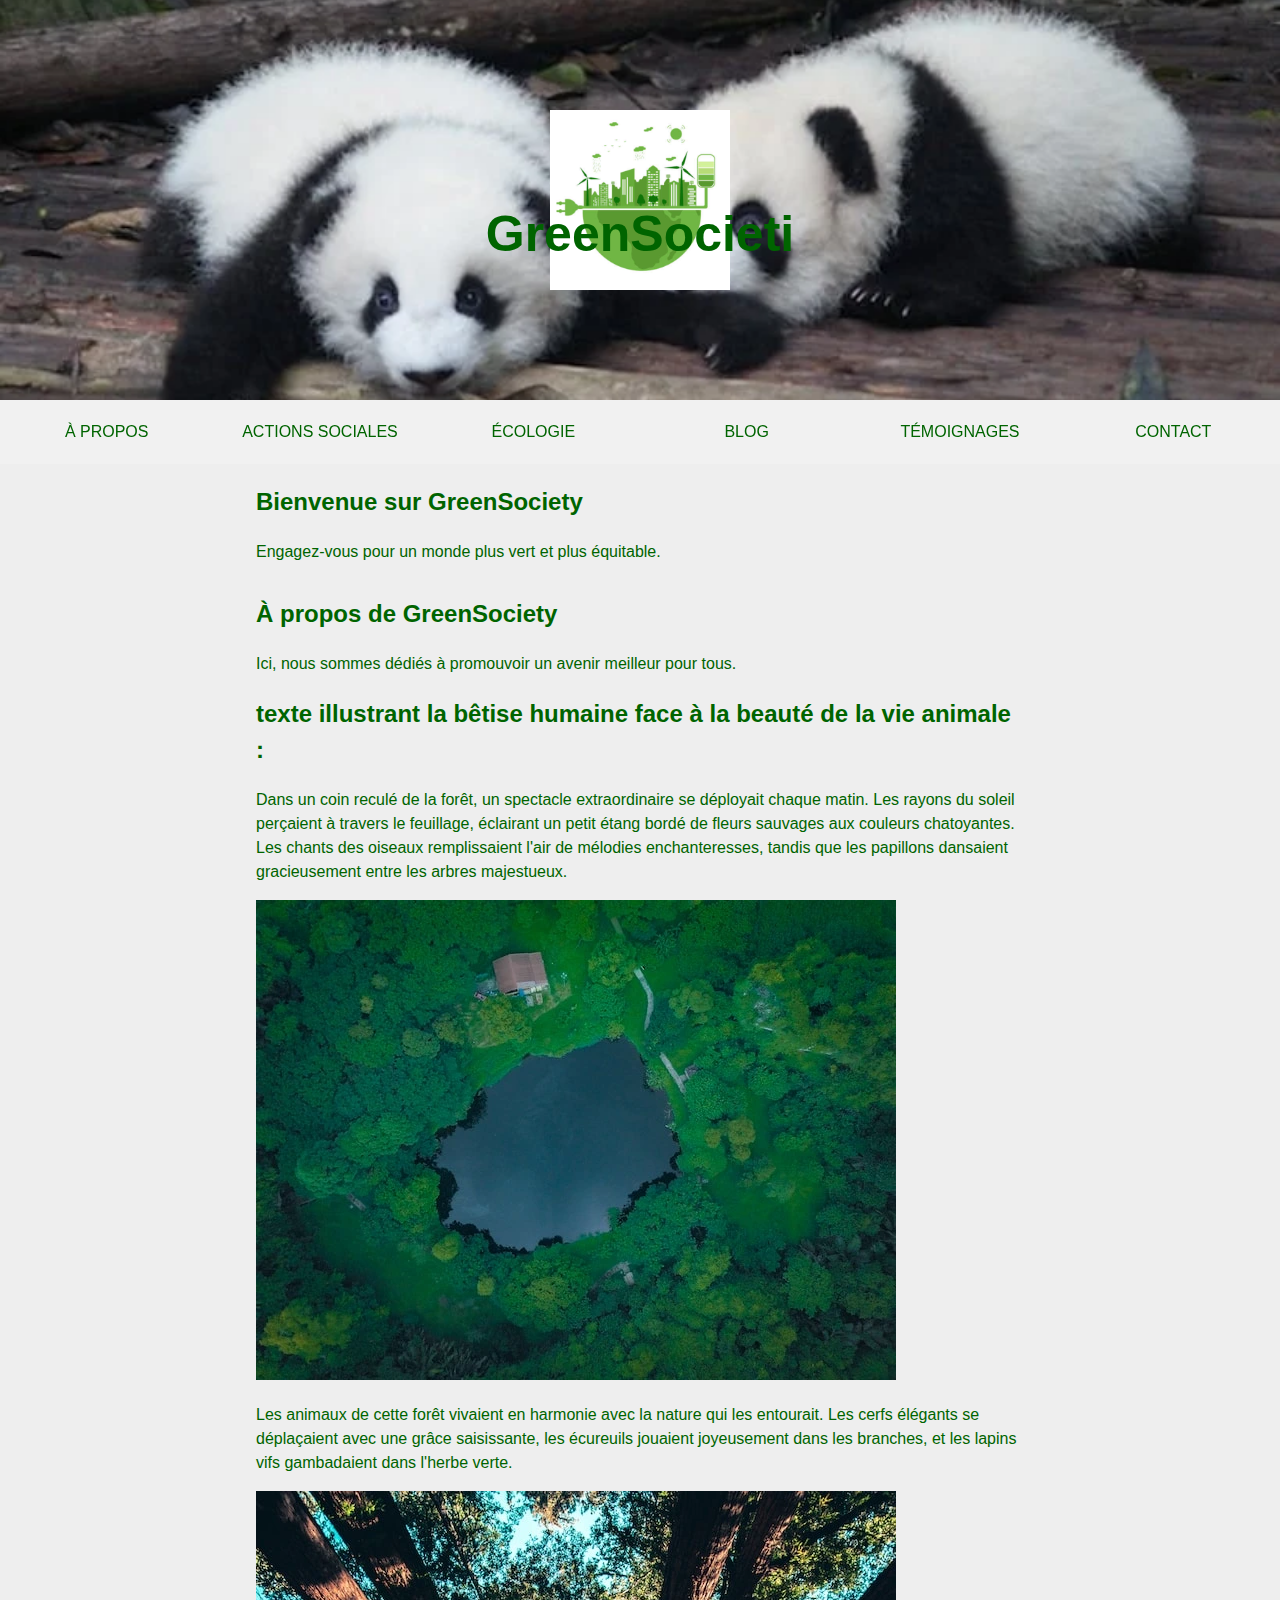
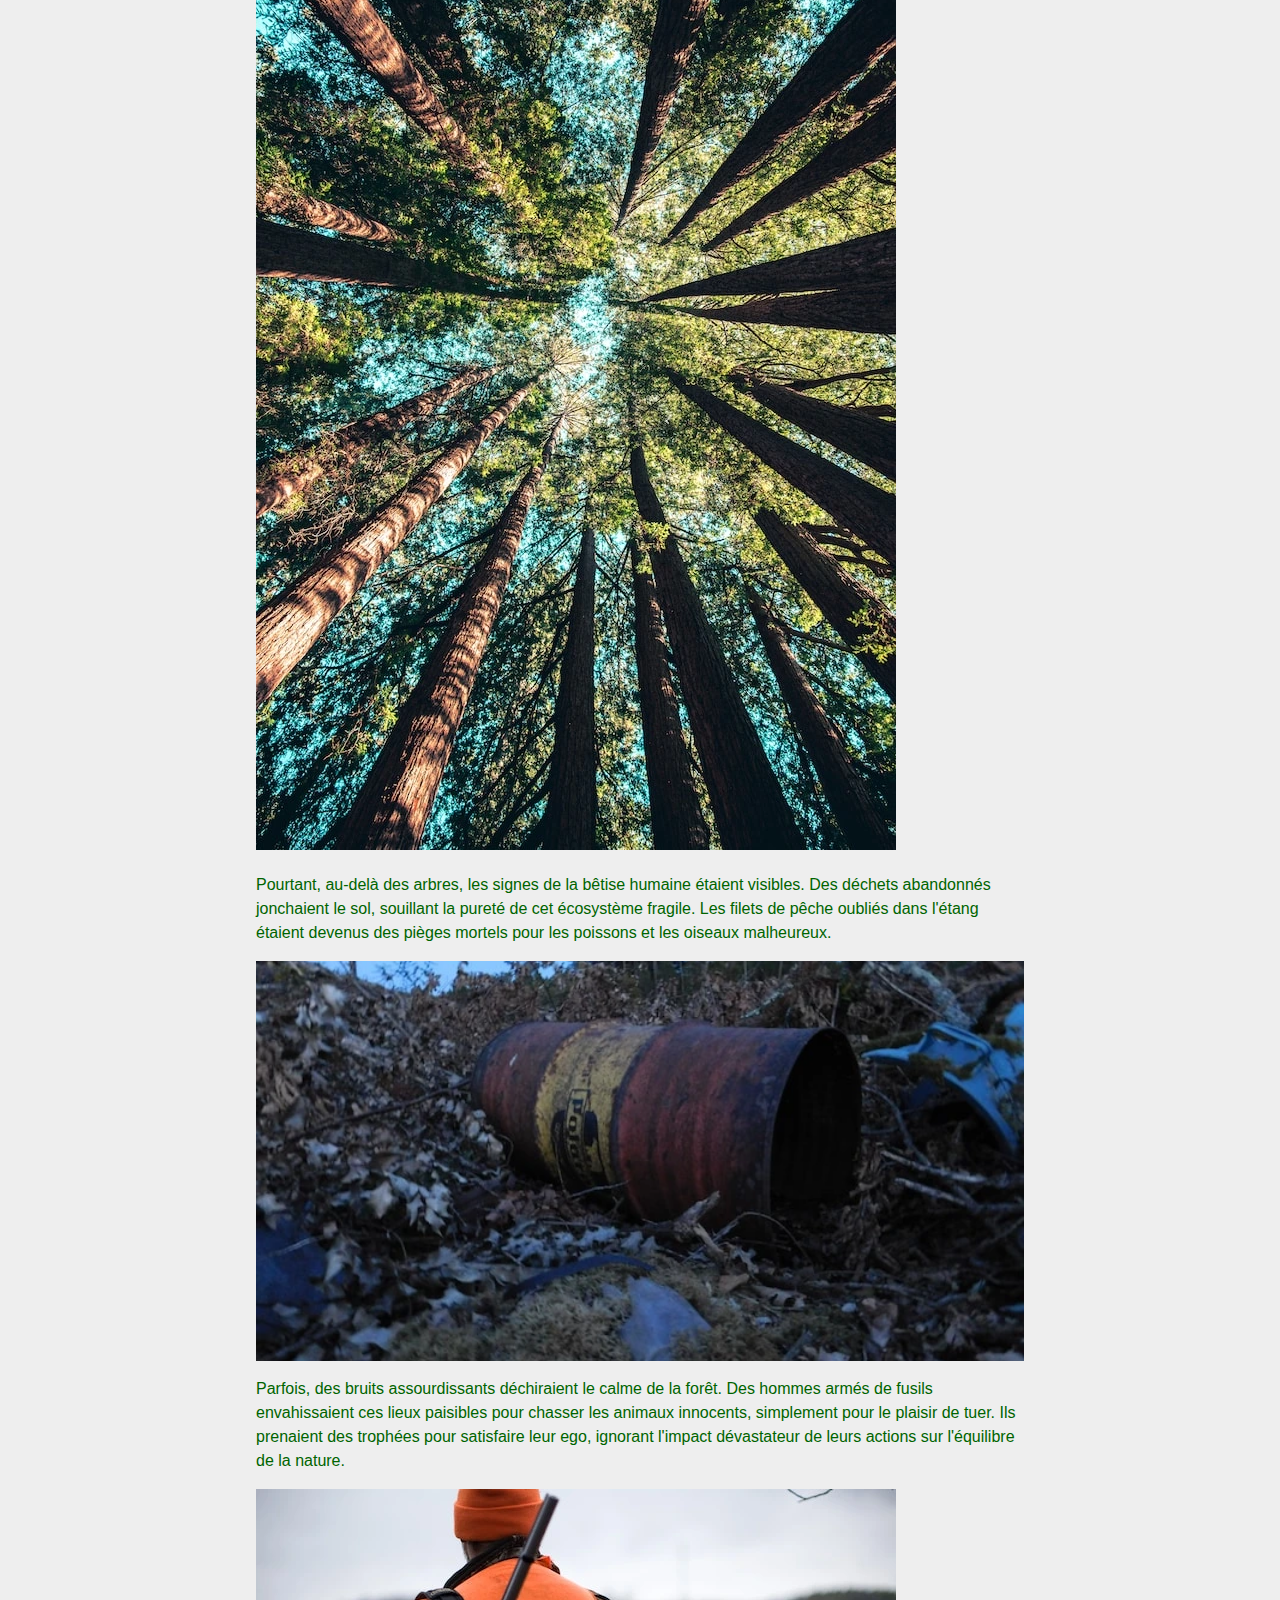
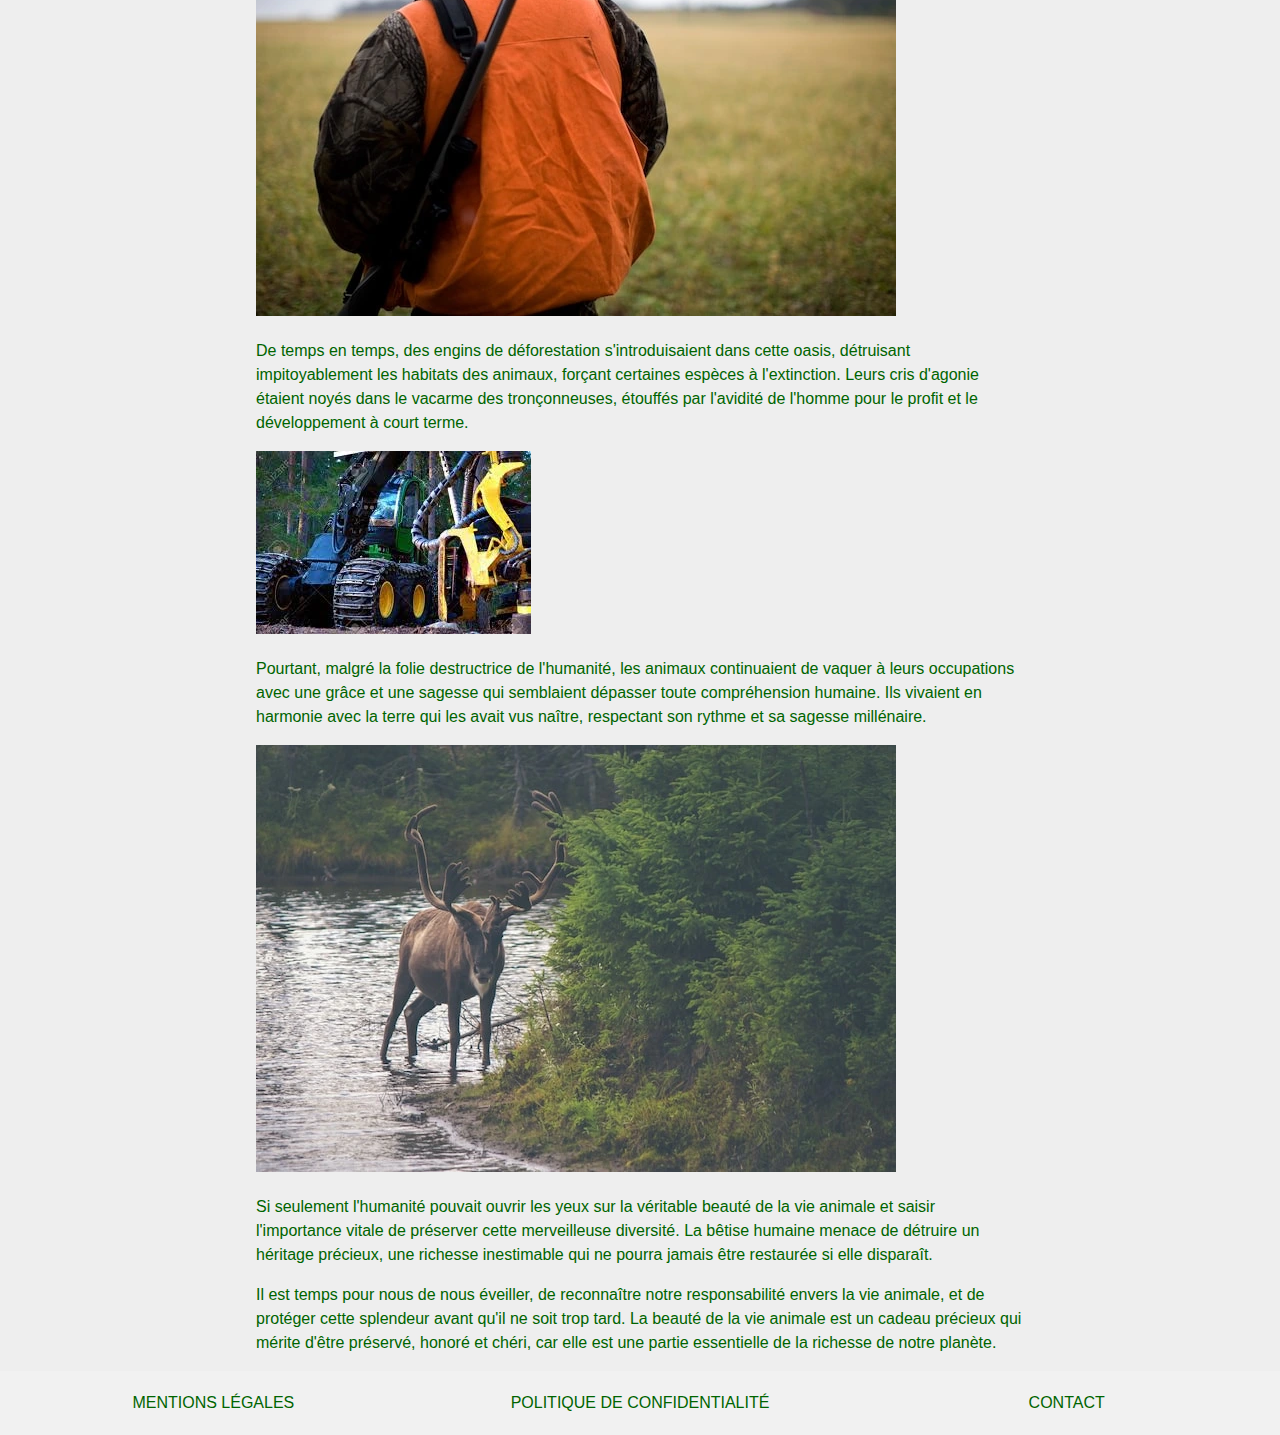
==== commit 5285e68a: "mode daltonien et interligne" ====
--- a/index.html
+++ b/index.html
@@ -10,9 +10,14 @@
     <title>GreenSociety - Un site accessible, écologique et sociétal</title>
 </head>
 <body>
+    
 
 <!-- En-tête du site -->
 <header>
+    <div class="accessibility-menu">
+        <button id="toggleDaltonianModeButton">Mode daltonien</button>
+        <button id="increaseLineHeightButton">Augmenter l'interligne</button>
+    </div>
     <div id="slider">
         <!-- Les images de fond du slider -->
         <div class="slider-item active" style="background-image: url('assets/img/baby-panda1.webp');"></div>
--- a/assets/styles/style.css
+++ b/assets/styles/style.css
@@ -151,4 +151,49 @@
 
 .slider-item.active {
     opacity: 1;
+}
+
+.accessibility-menu {
+    position: fixed;
+    top: 0;
+    left: 0;
+    width: 100%;
+    background-color: #fff;
+    padding: 5px;
+    text-align: right;
+}
+
+.accessibility-menu button {
+    margin-right: 10px;
+}
+
+.daltonian-mode .slider-item {
+    filter: grayscale(100%); /* Convertit l'image en noir et blanc */
+}
+
+.daltonian-mode nav {
+    background-color: #f1f1f1;
+}
+
+.daltonian-mode nav a {
+    color: #007bff; /* Change la couleur du texte des liens */
+}
+
+.daltonian-mode h1,
+.daltonian-mode h2,
+.daltonian-mode h3,
+.daltonian-mode h4,
+.daltonian-mode h5,
+.daltonian-mode h6 {
+    color: #007bff; /* Change la couleur du texte des titres */
+}
+
+.daltonian-mode p {
+    color: #333; /* Change la couleur du texte du paragraphe */
+}
+
+/* Style pour l'augmentation de l'interligne */
+.increased-line-height p,
+.increased-line-height li {
+    line-height: 2; /* Augmente l'interligne à 2 (peut être ajusté selon vos préférences) */
 }